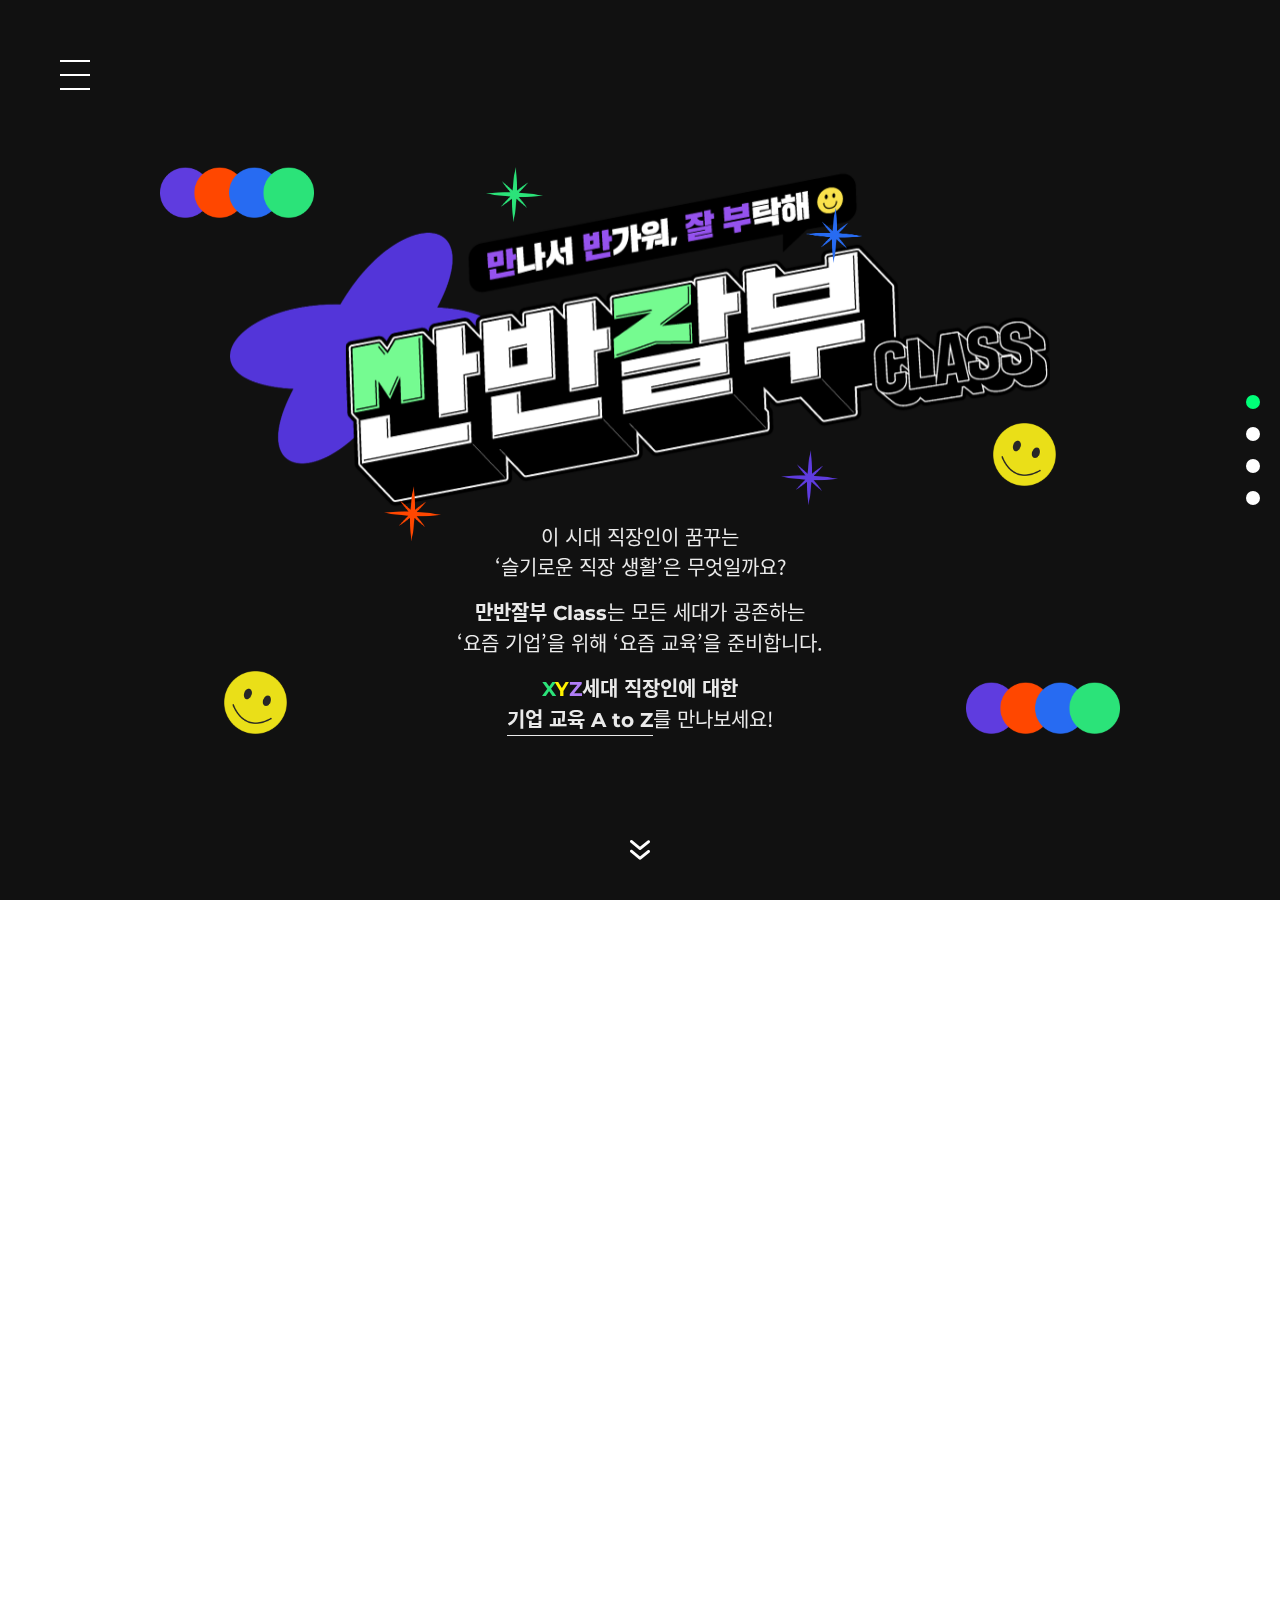
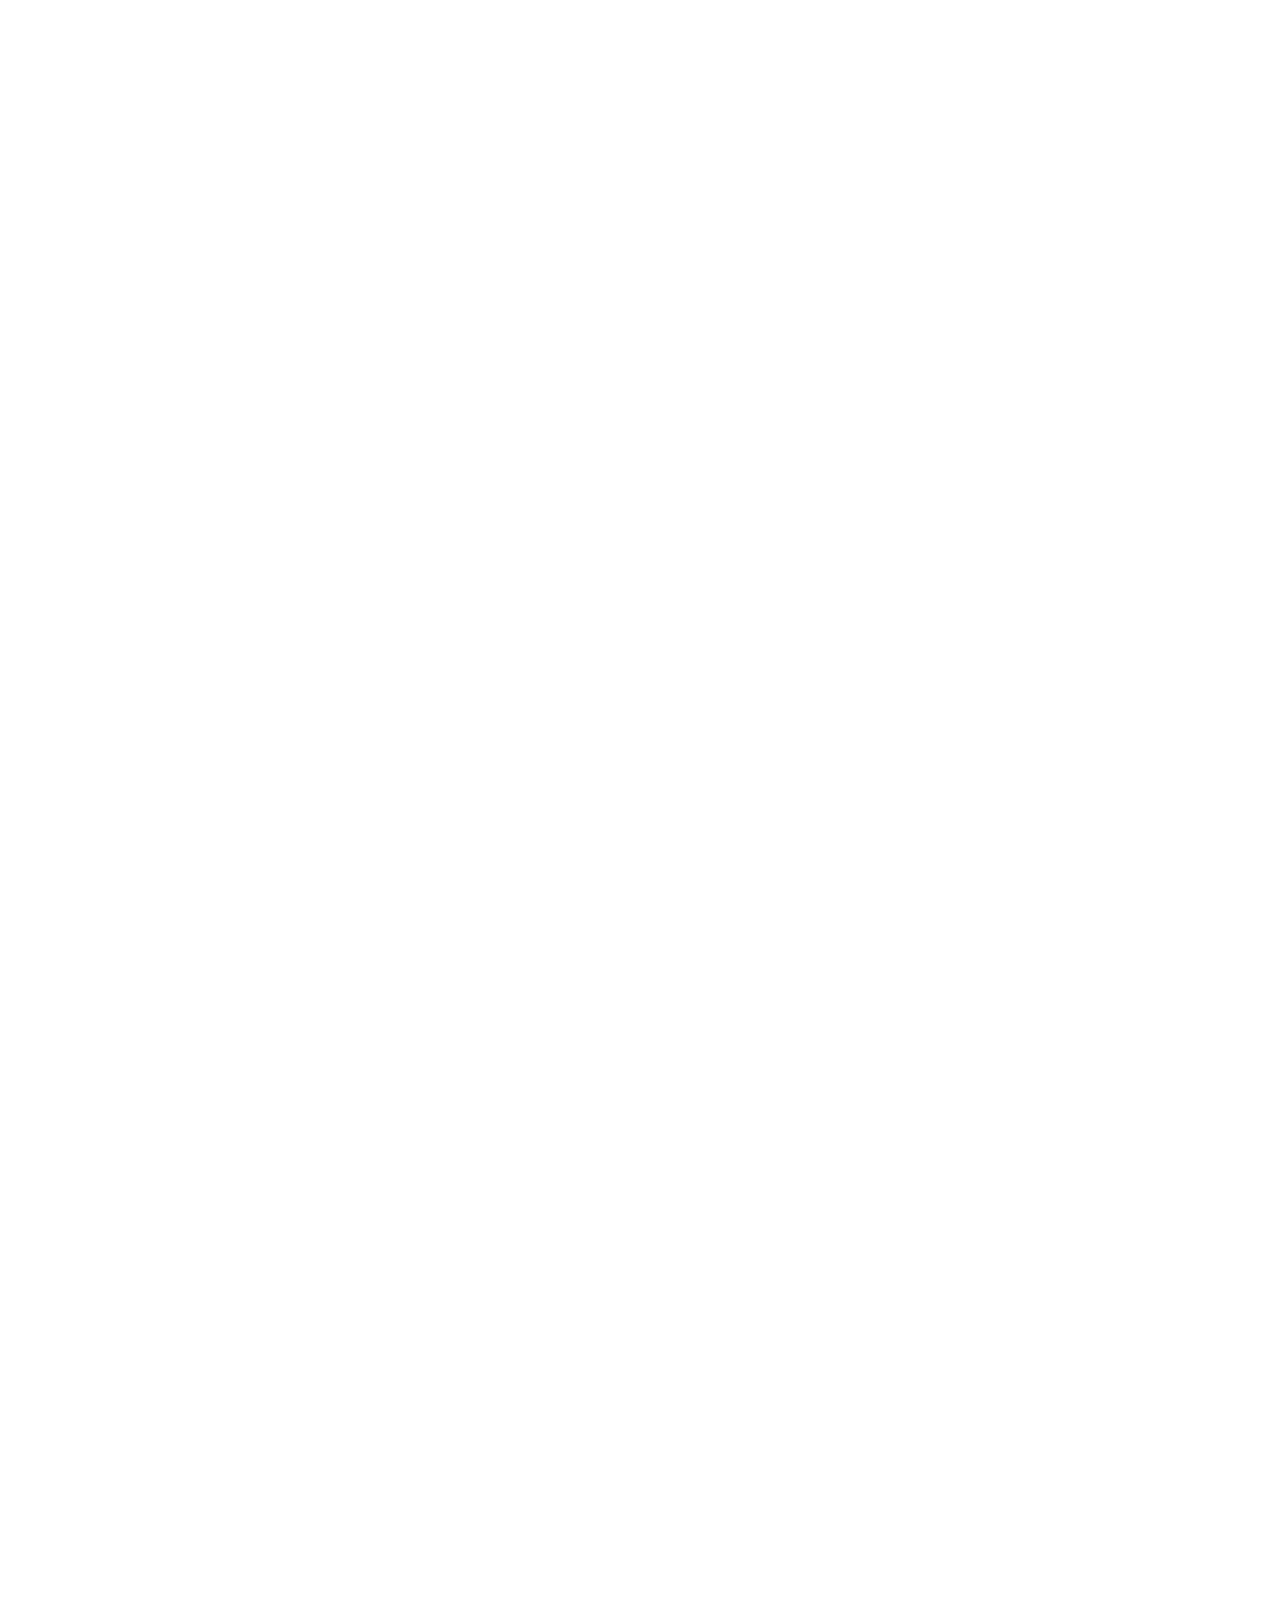
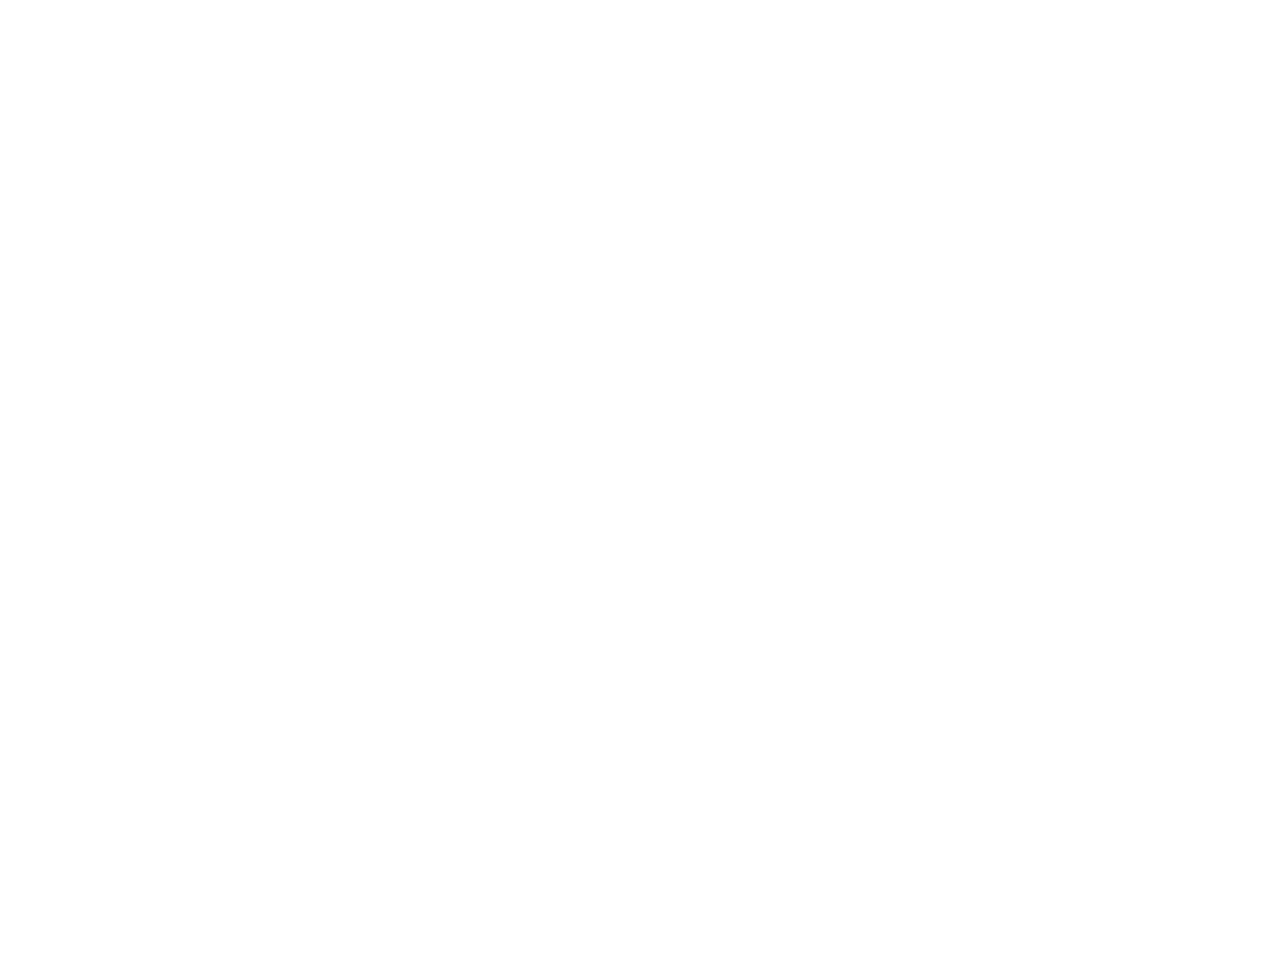
==== views/html/index.html @ 9bcffb3a "초기화" ====
<!Doctype html>
<html lang="ko">
    <head>
        <title>만반잘부 클래스 :: MZ세대 신입사원 양성 교육</title>
        <meta charset="utf-8">
        <meta http-equiv="x-ua-compatible" content="IE=edge">
        <meta name="viewport" content="width=device-width, initial-scale=1.0, maximum-scale=1.0, minimum-scale=1.0, user-scalable=yes">
        <meta name="author" content="univEBIZ_zOoOe">
        <meta name="keywords" content="만반잘부 클래스, 만반잘부 Class , MZ세대 신입사원 양성 교육,MZ Class, 신입사원 양성 교육, MZ세대 신입사원 교육, 대학내일, 커넥트밸류, 만반잘부, 만반잘, 만반">
        <meta name="description" content="밀레니얼-Z세대 신입사원을 위한 만반잘부 클래스! 대한민국에서 가장 젊은 신입사원 양성 교육을 만나보세요!">

        <meta property="og:type" content="website">
        <meta property="og:url" content="">
        <meta property="og:site_name" content="" >
        <meta property="og:title" content="만반잘부 클래스 :: MZ세대 신입사원 양성 교육">
        <meta property="og:description" content="밀레니얼-Z세대 신입사원을 위한 만반잘부 클래스! 대한민국에서 가장 젊은 신입사원 양성 교육을 만나보세요!">
        <meta property="og:image" content="">
        <meta property="og:image:width" content="600">
        <meta property="og:image:height" content="315">
        
        <meta name="twitter:card" content="summary">
        <meta name="twitter:site" content="">
        <meta property="twitter:title" content="만반잘부 클래스 :: MZ세대 신입사원 양성 교육">
        <meta property="twitter:description" content="밀레니얼-Z세대 신입사원을 위한 만반잘부 클래스! 대한민국에서 가장 젊은 신입사원 양성 교육을 만나보세요!">
        <meta property="twitter:image" content="">

        <link rel="shortcut icon" type="image/x-icon" href=""> <!-- Chrome, Safari, IE -->
        <link rel="icon" type="image/png" href=""> <!-- Firefox, Opera -->

        <link href="https://fonts.googleapis.com/css2?family=Montserrat:wght@300;400;500;600;700&display=swap" rel="stylesheet"> <!-- google font -->

        <link href="../../content/styles/style.css" rel="stylesheet">
        <link href="../../content/styles/fullpage.min.css" rel="stylesheet">
        <link href="../../content/styles/slick.css" rel="stylesheet">
        <link href="../../content/styles/content.css" rel="stylesheet">
        <link href="../../content/styles/main.css" rel="stylesheet">

        <script src="../../content/scripts/jquery-1.12.4.min.js"></script>
        <script src="../../content/scripts/slick.min.js"></script>
        <script src="../../content/scripts/fullpage.min.js"></script>
        <script src="../../content/scripts/common.js"></script>
    </head>
    <body>
        <!-- header START -->
        <header id="mainHd">
            <a href="javascript:void(0);" class="hd-tgl-btn"><span class="bar"></span></a>
            <div id="tglNav">
                <div class="tgl-nav">
                    <ul class="nav-menu-list__tgl">
                        <li>
                            <a href="classNewcomer.html" class="nav-menu__tgl fs18">신입은 처음이라</a>
                        </li>
                        <li>
                            <a href="classJunior.html" class="nav-menu__tgl fs18">선배는 처음이라</a>
                        </li>
                        <li>
                            <a href="classLeader.html" class="nav-menu__tgl fs18">리더는 처음이라</a>
                        </li>
                        <li>
                            <a href="classXZit.html" class="nav-menu__tgl fs18">엑지트<span class="efw400">(XZ:it)</span></a>
                        </li>
                    </ul>
                    <div class="nav-ft">
                        <i class="nav-ci__class"><img src="../../content/images/nav-ci-class.png" alt="만반잘부 CLASS"></i>
                        <p class="nav-txt__info efw700 fs14">E : tmi@mz-class.com<br>T : 02-6080-3379</p>
                        <i class="nav-ci__corp"><img src="../../content/images/nav-ci-corp.png" alt="만반잘부 CLASS"></i>
                    </div>
                </div>
            </div> <!-- //nav -->
        </header>
        <!-- //header END -->
        <!-- main START -->
        <main>
            <!-- fullpage START -->
            <div id="main">
                <div class="main-area__vsl section" id="section0">
                    <i class="main-ico__vsl-circ top mo-hide"><img src="../../content/images/main/visual-icon-circles.png" alt="원모양 도형"></i>
                    <i class="main-ico__vsl-circ btm mo-hide"><img src="../../content/images/main/visual-icon-circles.png" alt="원모양 도형"></i>
                    <i class="main-ico__vsl-smile top mo-hide"><img src="../../content/images/main/visual-icon-smile.png" alt="스마일 아이콘"></i>
                    <i class="main-ico__vsl-smile btm mo-hide"><img src="../../content/images/main/visual-icon-smile.png" alt="스마일 아이콘"></i>
                    <i class="main-ico__vsl-star greenstar"><img src="../../content/images/main/visual-icon-star-green.png" alt="초록색 별"></i>
                    <i class="main-ico__vsl-star redstar"><img src="../../content/images/main/visual-icon-star-red.png" alt="빨간색 별"></i>
                    <i class="main-ico__vsl-star bluestar"><img src="../../content/images/main/visual-icon-star-blue.png" alt="파란색 별"></i>
                    <i class="main-ico__vsl-star purplestar"><img src="../../content/images/main/visual-icon-star-purple.png" alt="보라색 별"></i>
                    <i class="main-ico__vsl-arw"><img src="../../content/images/main/visual-ico-arrow.png" alt="화살표"></i>
                    <div class="main-cont__vsl">
                        <div class="main-titbox__vsl">
                            <h1 class="main-tit__vsl"><img src="../../content/images/main/visual-title.png" alt="만나서 반가워 잘 부탁해 - 만반잘부 CLASS"></h1>
                        </div>
                        <p class="main-txt__vsl fs20">이 시대 직장인이 꿈꾸는<br>‘슬기로운 직장 생활’은 무엇일까요?</p>
                        <p class="main-txt__vsl fs20"><strong class="fw700">만반잘부</strong> <strong class="efw700">Class</strong>는 모든 세대가 공존하는<br>‘요즘 기업’을 위해 ‘요즘 교육’을 준비합니다.</p>
                        <p class="main-txt__vsl fs20"><strong class="efw700"><span class="fc-neongreen">X</span><span class="fc-yellow">Y</span><span class="fc-lavender">Z</span></strong><strong class="fw700">세대 직장인에 대한</strong><br><strong class="main-deco__underline"><span class="fw700">기업 교육</span> <span class="efw700">A to Z</span></strong>를 만나보세요!</p>
                    </div>
                </div> <!-- //section 1 : visual -->
                <div class="main-area__gate section" id="section1">
                    <div class="main-cont__gate">
                        <ul class="main-gate-list">
                            <li>
                                <a href="classNewcomer.html" class="main-gate-item">
                                    <figure class="main-gate-card"><img src="../../content/images/main/gate-card-newcomer.png" alt="알잘딱깔센 입사 정착기 MZ세대 신입사원"></figure>
                                    <p class="main-gate-tag fs20">#MZ세대향 콘텐츠 #실무적용<br>#교육 모듈 커스터마이징<i>.<br>.<br>.</i></p>
                                    <span class="main-gate-btn fw700 fs20 purple">만나러 가기</span>
                                </a>
                            </li>
                            <li>
                                <a href="classJunior.html" class="main-gate-item">
                                    <figure class="main-gate-card"><img src="../../content/images/main/gate-card-junior.png" alt="알잘딱깔센 입사 정착기 MZ세대 신입사원"></figure>
                                    <p class="main-gate-tag fs20">#스마트한 업무 관리 스킬<br>#셀프 케어 #관계 관리<i>.<br>.<br>.</i></p>
                                    <span class="main-gate-btn fw700 fs20 red">만나러 가기</span>
                                </a>
                            </li>
                            <li>
                                <a href="classLeader.html" class="main-gate-item">
                                    <figure class="main-gate-card"><img src="../../content/images/main/gate-card-senior.png" alt="좋은 리더가 되고 싶은 초보 리더 M세대 시니어 직급"></figure>
                                    <p class="main-gate-tag fs20">#조직 관리 #네트워킹과 협업<br>#소통·갈등관리 #성과 및 피드백<i>.<br>.<br>.</i></p>
                                    <span class="main-gate-btn fw700 fs20 blue">만나러 가기</span>
                                </a>
                            </li>
                            <li>
                                <a href="classXZit.html" class="main-gate-item">
                                    <figure class="main-gate-card"><img src="../../content/images/main/gate-card-team.png" alt="따로 또 같이의 가치를 아는 XYZ세대간의 팀빌딩"></figure>
                                    <p class="main-gate-tag fs20">#미션수행 #워크샵<br>#실·내외 #액티비티<i>.<br>.<br>.</i></p>
                                    <span class="main-gate-btn fw700 fs20 neongreen">만나러 가기</span>
                                </a>
                            </li>
                        </ul>
                    </div>
                </div> <!-- //section 2 : gate -->
                <div class="main-area__intro section" id="section2">
                    <i class="main-ico__intro-copy manager mo-hide"><img src="../../content/images/main/intro-copy-manager.png" alt="#밀레니얼_대리"></i>
                    <i class="main-ico__intro-copy newcomer mo-hide"><img src="../../content/images/main/intro-copy-newcomer.png" alt="#MZ세대_신입"></i>
                    <i class="main-ico__intro-copy intern mo-hide"><img src="../../content/images/main/intro-copy-intern.png" alt="#gen-Z_인턴"></i>
                    <i class="main-ico__intro-copy head mo-hide"><img src="../../content/images/main/intro-copy-head.png" alt="#86세대_부장"></i>
                    <i class="main-ico__intro-copy exag mo-hide"><img src="../../content/images/main/intro-copy-exag.png" alt="#X세대_과장"></i>
                    <i class="main-ico__intro-copy life mo-hide"><img src="../../content/images/main/intro-copy-life.png" alt="#슬기로운직장생활"></i>
                    <i class="main-ico__intro-circ purplecirc top mo-hide"><span class="txt-hidden">보라색 원</span></i>
                    <i class="main-ico__intro-circ purplecirc btm mo-hide"><span class="txt-hidden">보라색 원</span></i>
                    <i class="main-ico__intro-circ bluecirc mo-hide"><span class="txt-hidden">파란색 원</span></i>
                    <i class="main-ico__intro-circ greencirc mo-hide"><span class="txt-hidden">초록색 원</span></i>
                    <i class="main-ico__intro-circ redcirc mo-hide"><span class="txt-hidden">빨간색 원</span></i>
                    <i class="main-ico__intro-star greenstar mo-hide"><img src="../../content/images/main/intro-icon-star-green.png" alt="연두색 별"></i>
                    <i class="main-ico__intro-star redstar mo-hide"><img src="../../content/images/main/intro-icon-star-red.png" alt="빨간색 별"></i>
                    <div class="main-cont__intro">
                        <h2 class="main-tit__intro fs37 fc-yellow"><span class="efw700 txt-linebreak__mo">Welcome to</span> 만반잘부 <span class="efw700">Class</span> <i class="main-emoji__intro hand"><img src="../../content/images/main/intro-emoji-hand.png" alt="손 흔드는 이모지"></i></h2>
                        <div class="main-txtbox__intro">
                            <p class="main-txt__intro mo-hide fs20">'10년이면 강산이 변한다'는 말이 무색하게<br>요즘은 3년만 해도 세대 차이가 느껴지곤 합니다.<br><br>서로 다른 시대를 살아온 개인이 모인<br>직장에서 ‘세대 갈등’을 느끼는 것은 당연한데요.. <i class="main-emoji__intro tear"><img src="../../content/images/main/intro-emoji-tear.png" alt="우는 표정의 이모지"></i><br><br><strong class="fw700">#MZ세대 맞춤교육 #세대통합 팀빌딩 등이<br>고민이라면, 만반잘부 Class에 오신 걸 환영합니다! <i class="main-emoji__intro pangpare"><img src="../../content/images/main/intro-emoji-pangpare.png" alt="우는 표정의 이모지"></i></strong></p>
                            <p class="main-txt__intro mo-show fs20">'10년이면 강산이 변한다'는<br>말이 무색하게 요즘은 3년만 해도<br>세대 차이가 느껴지곤 합니다.<br><br>서로 다른 시대를 살아온<br>개인이 모인 직장에서 ‘세대 갈등’을<br>느끼는 것은 당연한데요..<br><br><strong class="fw700">#MZ세대 맞춤교육<br>#세대통합 팀빌딩 등이 고민이라면,<br>만반잘부 Class에 오신 걸 환영합니다!</strong></p>
                        </div>
                    </div>
                </div> <!-- //section 3 : intro -->
                <div clas   s="main-area__desc section" id="section3">
                    <i class="main-ico__desc-circ mo-hide"><img src="../../content/images/main/decription-icon-circles.png" alt="원형 아이콘"></i>
                    <i class="main-ico__desc-star purplestar"><img src="../../content/images/main/visual-icon-star-purple.png" alt="보라색 별"></i>
                    <i class="main-ico__desc-star greenstar"><img src="../../content/images/main/visual-icon-star-green.png" alt="초록색 별"></i>
                    <i class="main-ico__desc-star redstar"><img src="../../content/images/main/visual-icon-star-red.png" alt="빨간색 별"></i>
                    <i class="main-ico__desc-star bluestar"><img src="../../content/images/main/visual-icon-star-blue.png" alt="파란색 별"></i>
                    <div class="main-cont__desc flex-box flex-row__rv flex-spc__cnt flex-align__cnt">
                        <div class="main-desc-wrap__rt">
                            <h2 class="main-tit__desc efw700 fs37 fc-yellow"><span class="txt-linebreak__mo">Who</span> Am I ?</h2>
                            <p class="main-txt__desc fs20"><strong class="fw700">MZ세대 전문 그룹 대학내일과,<br>기업교육 전문 그룹 커넥트밸류가 만났습니다.</strong><br><br>MZ세대 직장인을 잘 알고 이해하는 우리는<br>한민국에서 가장 젊은 기업교육을 선사합니다.<br><br>서로가 만나서 반갑고 잘 부탁할 수 있는<br>슬기로운 직장 생활을 만들어 나갑니다! <i class="main-emoji__desc strong"><img src="../../content/images/main/description-emoji-strong.png" alt="힘있는 팔 이모지"></i></p>
                        </div>
                        <div class="main-desc-wrap__lt">
                            <figure><img src="../../content/images/main/description-corpgroup.png" alt="MZ세대 타깃 마케팅·콘텐츠 전문 그룹 대학내일, 대학내일20대연구소 + 스마트한 기업교육 컨설팅 전문 그룹 커넥트밸류 = 만반잘부 Class"></figure>
                        </div>
                    </div>
                </div> <!-- //section 4 : description -->
                <div class="main-area__faq section" id="section4">
                    <div class="main-cont__faq">
                        <i class="main-ico__faq-smile lt mo-show"><img src="../../content/images/main/faq-icon-smile.png" alt="스마일 아이콘"></i>
                        <i class="main-ico__faq-smile rt mo-show"><img src="../../content/images/main/faq-icon-smile.png" alt="스마일 아이콘"></i>
                        <i class="main-ico__faq-star redstar top"><img src="../../content/images/main/visual-icon-star-red.png" alt="빨간색 별"></i>
                        <i class="main-ico__faq-star redstar btm"><img src="../../content/images/main/visual-icon-star-red.png" alt="빨간색 별"></i>
                        <i class="main-ico__faq-star bluestar"><img src="../../content/images/main/visual-icon-star-blue.png" alt="파란색 별"></i>
                        <i class="main-ico__faq-star greenstar top"><img src="../../content/images/main/visual-icon-star-green.png" alt="초록색 별"></i>
                        <i class="main-ico__faq-star greenstar btm mo-show"><img src="../../content/images/main/visual-icon-star-green.png" alt="초록색 별"></i>
                        <h2 class="main-tit__faq efw700 fs37 fc-yellow"><span class="txt-linebreak__mo">FAQ!</span> Need Help?</h2>
                        <div class="main-txtbox__faq">
                            <i class="main-ico__faq-smile mo-hide"><img src="../../content/images/main/faq-icon-smile.png" alt="스마일 아이콘"></i>
                            <i class="main-ico__faq-shape mo-hide"><img src="../../content/images/main/faq-icon-shape.png" alt="도형 아이콘"></i>
                            <ul class="faq-list__main">
                                <li class="faq-item__main">
                                    <a href="javascript:void(0);" class="faq-q__main active  fw700 fs22"><span class="faq-label__main efw700">Q.</span> 교육 사례 또는 후기를 볼 수 있을까요?</a>
                                    <div class="faq-a__main">
                                        <p class="faq-txt__main fs18"><a href="https://blog.naver.com/connect-value" target="_blank" title="커넥트 밸류 블로그 (새 창 이동)">👉 만반잘부 <span class="efw500">Class</span> 교육 후기 보러 가기</a><br>2020년 2월 기준, 많은 기업과 교육담당자께서 만반잘부 <span class="efw500">Class</span>를 찾아 주셨습니다.<br>사례와 후기는 위 링크를 통해 지속적으로 공유될 예정이니 많은 관심 바랍니다</p>
                                    </div>
                                </li>
                                <li class="faq-item__main">
                                    <a href="javascript:void(0);" class="faq-q__main fw700 fs22"><span class="faq-label__main efw700">Q.</span> 교육 문의는 어디서 하나요?</a>
                                    <div class="faq-a__main">
                                        <p class="faq-txt__main fs18">홈페이지 우측 하단의 ‘채널톡’을 통해 문의하시면 담당자로부터 빠른 답변을 드립니다.<br>그 외, 다른 채널을 활용하고 싶다면 아래 연락처를 확인해주세요.<br>📞 02-6080-3379<br>📩 tmi@mz-class.com</p>
                                    </div>
                                </li>
                                <li class="faq-item__main">
                                    <a href="javascript:void(0);" class="faq-q__main fw700 fs22"><span class="faq-label__main efw700">Q.</span> '다른 교육'도 문의 가능할까요?</a>
                                    <div class="faq-a__main">
                                        <p class="faq-txt__main fs18">MZ세대 전문 기업 대학내일과 기업교육 전문 기업 커넥트밸류의 협력 아래<br>MZ세대 관련 교육 범위는 꾸준히 확대하고 있습니다.<br>어떤 사항이든 문의처(채널톡/전화/메일)로 편하게 문의주세요.<br>추가로, 커넥트밸류는 교육 컨설팅 기업이자 온라인 HRD 플랫폼 기업으로<br>500여 명의 전문 강사진을 보유하고 있어,<br>의뢰하시는 어떤 교육이든 적합한 교육 기획과 운영이 가능합니다.</p>
                                    </div>
                                </li>
                                <li class="faq-item__main">
                                    <a href="javascript:void(0);" class="faq-q__main fw700 fs22"><span class="faq-label__main efw700">Q.</span> MZ세대 교육에 대해 지속적으로 안내 받을 수 있을까요?</a>
                                    <div class="faq-a__main">
                                        <p class="faq-txt__main fs18">물론입니다.<br>문의주신 소중한 고객님을 대상으로<br>MZ세대 교육에 관한 정보 메일을 꾸준히 보내 드릴 예정입니다.<br>어떤 사항이든, 문의처(채널톡/전화/메일)로 편하게 문의주세요.</p>
                                    </div>
                                </li>
                            </ul>
                        </div>
                    </div>
                </div> <!-- //section 5 : faq -->
                <div class="section fp-auto-height" id="section5">
                    <footer class="flex-box flex-spc__btw flex-align__cnt">
                        <div class="ft-wrap__lt flex-box flex-align__cnt">
                            <i class="ft-ci__class"><img src="../../content/images/footer-ci-class.png" alt="만반잘부 CLASS"></i>
                            <p class="ft-txt__info efw700 fs18"><span class="fc-lavender">E</span> : tmi@mz-class.com<br><span class="fc-neongreen">T</span> : 02-6080-3379</p>
                        </div>
                        <div class="ft-wrap__rt">
                            <i class="ft-ci__corp"><img src="../../content/images/footer-ci-corp.png" alt="대학내일 X 커넥트밸류"></i>
                            <p class="ft-txt__copyright efw300 fs14"><span class="txt-linebreak__mo">COPYRIGHT &copy; UNIVTOMORROW & CONNECTVALUE</span> ALL RIGHTS RESERVED</p>
                        </div>
                    </footer>
                </div> <!-- //section 6 -->
            </div>
            <!-- //fullpage END -->
        </main>
        <!-- //main END -->
    </body>
    <script src="../../content/scripts/gsap.min.js"></script>
    <script>
        //fullpage
        $(window).load(function(){
            new fullpage('#main', {
                licenseKey: 'C0313A3F-73B64EB9-B10F5C69-9C75EC32',
                anchors: ['firstPage', 'secondPage', '3rdPage', '4thPage', '5thPage', '6thPage'],
                scrollingSpeed: 1000,
                navigation: true,
                navigationPosition: 'right',
                recordHistory: false,
                responsiveWidth: 575.98,
                afterRender: function () {
                    //gate slider
                    $(".main-gate-list").slick({
                        slidesToShow: 4,
                        variableWidth: true,
                        responsive: [
                            {
                                breakpoint: 1366.98,
                                settings: {
                                    variableWidth: false
                                }
                            },
                            {
                                breakpoint: 575.98,
                                settings: {
                                    slidesToShow: 1,
                                    slidesToScroll: 1,
                                    variableWidth: false,
                                    autoplay: true,
                                    speed: 1000,
                                    infinite: true,
                                    dots: true
                                }
                            }
                        ]
                    });
                },
                afterLoad: function(anchorLink, index) {
                    history.pushState(null, null, "index.html");
                },
                onLeave: function (origin, destination, direction) {
                    //add class ani-active
                    if (destination.index == 2) {
                        $(".main-area__intro").addClass("ani-active");
                    }

                    if (destination.index == 3) {
                        $(".main-area__desc").addClass("ani-active");
                    }
                    
                    if (destination.index == 5) {
                        $("#fp-nav.fp-right").fadeOut(350);
                    }
                    if (origin.index == 5 && direction == 'up') {
                        $("#fp-nav.fp-right").fadeIn(350);
                    }
                }
            });
        });

        //main parallax event
        mainParallax();
    </script>
    <!-- Global site tag (gtag.js) - Google Analytics -->
    <script async src="https://www.googletagmanager.com/gtag/js?id=UA-151914118-1"></script>
    <script>
        window.dataLayer = window.dataLayer || [];
        function gtag() { dataLayer.push(arguments); }
        gtag('js', new Date());

        gtag('config', 'UA-151914118-1');
    </script>
    <!-- //Global site tag (gtag.js) - Google Analytics -->
</html>
---- content/styles/style.css ----
@charset "utf-8";

/*==============================================

    --------------------------------------------
    * Date  :   2021.19.26
    * Name  :   style.css
    --------------------------------------------

    - css list -

    01. font.css
    02. reset.css
    03. template.css

==============================================*/

@import "fonts.css";
@import "reset.css";
@import "template.css";
---- content/styles/content.css ----
@charset "utf-8";

/*==========================================================
header
==========================================================*/
header {
    position: absolute;
    top: 0;
    left: 0;
    padding: 1rem 12.5%;
    width: 100%;
    z-index: 10;
}
/* ci
==========================================================*/
.hd-ci {
    display: inline-block;
    width: 7rem;
}
/* navigation toggle button
==========================================================*/
.hd-tgl-btn {
    display: block;
    position: relative;
    width: 30px;
    height: 30px;
    z-index: 101;
}
.hd-tgl-btn::before,
.hd-tgl-btn::after {
    content: "";
    position: absolute;
    left: 50%;
    width: 100%;
    height: 2px;
    background-color: #fff;
    -webkit-transform: translateX(-50%);
    -webkit-transition: transform 0.15s cubic-bezier(0.250, 0.460, 0.450, 0.940);
    transform: translateX(-50%);
    transition: transform 0.15s cubic-bezier(0.250, 0.460, 0.450, 0.940);
}
.hd-tgl-btn::before {
    top: 0;
}
.hd-tgl-btn::after {
    top: 28px;
}
.hd-tgl-btn .bar {
    display: block;
    position: absolute;
    top: 50%;
    left: 50%;
    -webkit-transform: translate(-50%, -50%);
    transform: translate(-50%, -50%);
    width: 100%;
    height: 2px;
    background-color: #fff;
}

.hd-tgl-btn.active .bar {
    display: none;
}
.hd-tgl-btn.active::before,
.hd-tgl-btn.active::after {
    top: 50%;
    width: 32px;
}
.hd-tgl-btn.active::before {
    -webkit-transform: translate(-50%, -50%) rotate(45deg);
    transform: translate(-50%, -50%) rotate(45deg);
}
.hd-tgl-btn.active::after {
    -webkit-transform: translate(-50%, -50%) rotate(-45deg);
    transform: translate(-50%, -50%) rotate(-45deg);
}

@media screen and (max-width: 575.98px) {
    .hd-tgl-btn {
        width: 18px;
        height: 18px;
    }
    .hd-tgl-btn .bar,
    .hd-tgl-btn::before,
    .hd-tgl-btn::after {
        height: 1px;
    }
    .hd-tgl-btn::after {
        top: 16px;
    }
    .hd-tgl-btn.active::before,
    .hd-tgl-btn.active::after {
        width: 20px;
    }
}

/*==========================================================
navigation
==========================================================*/
.nav-scrl-wrap {
    overflow: auto;
    height: 100%;
}
.nav-wrap {
    position: relative;
}
.nav-menu {
    display: inline-block;
    padding: 0.5rem 0.75rem;
    margin-left: 0.75rem;
    text-align: center;
    color: #fff;
    border: 4px solid transparent;
    border-radius: 2rem;
    -webkit-transition: color 0.3s ease, background-color 0.3s ease, border-color 0.3s ease;
    transition: color 0.3s ease, background-color 0.3s ease, border-color 0.3s ease;
}
.nav-menu:hover {
    color: #000;
    background-color: #fff;
    border-color: #000;
}
.nav-menu.active {
    color: #fff !important;
    border-color: #000;
    background-color: #000;
}
/* toggle navigation
==========================================================*/
#tglNav {
    display: none;
    position: fixed;
    top: 0;
    left: 0;
    width: 100vw;
    height: 100vh;
    background-color: rgba(0, 0, 0, 0.6);
    z-index: 100;
}
.tgl-nav {
    position: relative;
    padding: 6.5rem 3rem 0;
    width: 370px;
    height: 100%;
    background-color: #5500cb;
    -webkit-transform: translateX(-100%);
    -webkit-transition: transform 0.35s cubic-bezier(0.250, 0.460, 0.450, 0.940);
    transform: translateX(-100%);
    transition: transform 0.35s cubic-bezier(0.250, 0.460, 0.450, 0.940);
}
.nav-menu__tgl {
    display: block;
    padding: 0.75rem 0;
    color: #eaeaea;;
}
.nav-ft {
    position: absolute;
    bottom: 25%;
    left: 0;
    width: 100%;
    text-align: center;
}
.nav-ci__class {
    display: inline-block;
    width: 10.625rem;
}
.nav-ci__corp {
    display: inline-block;
    width: 8.375rem;
}
.nav-txt__info {
    padding: 1.25rem 0;
    line-height: 1.9;
    color: rgba(255, 255, 255, 0.6);
}

#tglNav.active .tgl-nav {
    -webkit-transform: translateX(0);
    transform: translateX(0);
}

@supports (-webkit-touch-callout: none) { /* iOS only */
    #tglNav {
        height: calc(var(--vh, 1vh) * 100);
    }
}
@media screen and (max-width: 575.98px) {
    .tgl-nav {
        padding-top: 7rem;
        width: 275px;
    }
    .nav-menu__tgl {
        padding: 1rem 0;
    }
    .nav-ft {
        bottom: 15%;
    }
    .nav-ci__class {
        width: 15rem;
    }
    .nav-ci__corp {
        width: 12rem;
    }
}

/*==========================================================
footer
==========================================================*/
footer {
    padding: 3rem 12.5%;
    background-color: #111;
}
[class^="ft-ci__"] {
    display: inline-block;
    font-size: 0
}
.ft-ci__class{
    width: 10.4rem;
}
.ft-ci__corp{
    width: 14.95rem;
}
.ft-txt__info {
    padding-left: 4.5rem;
    line-height: 1.7;
    color: #9d9d9d;
}
.ft-txt__copyright {
    padding-top: 0.75rem;
    letter-spacing: -0.25px;
    color: rgba(255, 255, 255, 0.3);
}

@media screen and (max-width: 1366.98px) {
    footer {
        padding-left: 20px;
        padding-right: 20px;
    }
}
@media screen and (max-width: 575.98px) {
    footer {
        padding: 6rem 0 8rem;
        text-align: center;
    }
    .ft-wrap__lt {
        display: block;
        width: 100%;
    }
    .ft-wrap__rt {
        width: 100%;
    }
    .ft-ci__class {
        width: 14rem;
    }
    .ft-txt__info {
        padding-top: 2.5rem;
        padding-left: 0;
    }
    .ft-ci__corp {
        padding: 1.6rem 0;
        width: 15rem;
    }
    .ft-txt__copyright {
        line-height: 1.2;
    }
}

/*==========================================================
animation
==========================================================*/
@-webkit-keyframes fadeIn {
    0% {
        opacity: 0;
    }
    100% {
        opacity: 1;
    }
}
@-webkit-keyframes fadeInUp {
    0% {
        -webkit-transform: translateY(10rem);
        transform: translateY(10rem);
        opacity: 0;
    }
    100% {
        -webkit-transform: translateY(0);
        transform: translateY(0);
        opacity: 1;
    }
}
@-webkit-keyframes fadeInLt {
    0% {
        -webkit-transform: translateX(-10rem);
        transform: translateX(-10rem);
        opacity: 0;
    }
    100% {
        -webkit-transform: translateY(0);
        transform: translateY(0);
        opacity: 1;
    }
}
@-webkit-keyframes fadeInRt {
    0% {
        -webkit-transform: translateX(10rem);
        transform: translateX(10rem);
        opacity: 0;
    }
    100% {
        -webkit-transform: translateY(0);
        transform: translateY(0);
        opacity: 1;
    }
}
@-webkit-keyframes scaleIn {
    0% {
        -webkit-transform: scale(0);
        transform: scale(0);
    }
    100% {
        -webkit-transform: scale(1);
        transform: scale(1);
    }
}
@-webkit-keyframes moveBg {
    0% {
        background-position: 0 0;
    }
    100% {
        background-position: 10000px 0;
    }
}
@-webkit-keyframes moveBgRv {
    0% {
        background-position: 0 0;
    }
    100% {
        background-position: -10000px 0;
    }
}

@keyframes fadeIn {
    0% {
        opacity: 0;
    }
    100% {
        opacity: 1;
    }
}
@keyframes fadeInUp {
    0% {
        -webkit-transform: translateY(5rem);
        transform: translateY(5rem);
        opacity: 0;
    }
    100% {
        -webkit-transform: translateY(0);
        transform: translateY(0);
        opacity: 1;
    }
}
@keyframes fadeInLt {
    0% {
        -webkit-transform: translateX(-5rem);
        transform: translateX(-5rem);
        opacity: 0;
    }
    100% {
        -webkit-transform: translateY(0);
        transform: translateY(0);
        opacity: 1;
    }
}
@keyframes fadeInRt {
    0% {
        -webkit-transform: translateX(5rem);
        transform: translateX(5rem);
        opacity: 0;
    }
    100% {
        -webkit-transform: translateY(0);
        transform: translateY(0);
        opacity: 1;
    }
}
@keyframes scaleIn {
    0% {
        -webkit-transform: scale(0);
        transform: scale(0);
    }
    100% {
        -webkit-transform: scale(1);
        transform: scale(1);
    }
}
@keyframes moveBg {
    0% {
        background-position: 0 0;
    }
    100% {
        background-position: 10000px 0;
    }
}
@keyframes moveBgRv {
    0% {
        background-position: 0 0;
    }
    100% {
        background-position: -10000px 0;
    }
}

/*==========================================================
highlight
==========================================================*/
.highlight {
    position: relative;
    background-color: transparent !important;
}
.highlight::after {
    content: "";
    position: absolute;
    left: 0;
    bottom: 0.4rem;
    width: 100%;
    height: 1rem;
}
.highlight.orange::after {
    background-color: rgba(255, 71, 0, 0.3);
}
.highlight.green::after {
    background-color: rgba(49, 231, 132, 0.4);
}
.highlight.skyblue::after {
    background-color: rgba(39, 107, 242, 0.2);
}
.highlight.lavender::after {
    background-color: rgba(85, 0, 203, 0.2);
}
.highlight-txt {
    position: relative;
    z-index: 1;
}

/*==========================================================
class
==========================================================*/
.class-tit {
    line-height: 1.4;
}
.class-txt {
    padding-top: 1.75rem;
    line-height: 1.5;
}

[class*="class-ani-el__"] {
    position: relative;
    opacity: 0;
    -webkit-animation-duration: 1s;
    -webkit-animation-fill-mode: both;
    -webkit-animation-timing-function: cubic-bezier(0.250, 0.460, 0.450, 0.940);
    animation-duration: 1s;
    animation-fill-mode: both;
    animation-timing-function: cubic-bezier(0.250, 0.460, 0.450, 0.940);
}
.class-ani-area.active .class-ani-el__fadeInUp {
    -webkit-animation-name: fadeInUp;
    animation-name: fadeInUp;
}
.class-ani-area.active .class-ani-el__fadeInLt {
    -webkit-animation-name: fadeInLt;
    animation-name: fadeInLt;
}
.class-ani-area.active .class-ani-el__fadeInRt {
    -webkit-animation-name: fadeInRt;
    animation-name: fadeInRt;
}

[class*="class-ani-el__"].delay350 {
    -webkit-animation-delay: 0.35s;
    animation-delay: 0.35s;
}
[class*="class-ani-el__"].delay500 {
    -webkit-animation-delay: 0.5s;
    animation-delay: 0.5s;
}
[class*="class-ani-el__"].delay700 {
    -webkit-animation-delay: 0.7s;
    animation-delay: 0.7s;
}
[class*="class-ani-el__"].delay1000 {
    -webkit-animation-delay: 1s;
    animation-delay: 1s;
}

@media screen and (max-width: 1366.98px) {
    [class^="class-area-"] {
        padding-left: 20px !important;
        padding-right: 20px !important;
    }
}
/* visual
==========================================================*/
[class^="class-area-kv__"] {
    height: 100vh;
    background-repeat: no-repeat;
    background-position: center;
    background-size: cover; 
}
.class-area-kv__newcomer {
    background-image: url("../images/class/newcomer-keyvisual.png");
}
.class-area-kv__junior {
    background-image: url("../images/class/junior-keyvisual.png");
}
.class-area-kv__leader {
    background-image: url("../images/class/leader-keyvisual.png");
}
.class-area-kv__xzit {
    background-image: url("../images/class/xzit-keyvisual.png");
}
/* anchor menu
==========================================================*/
.anchor-menu-bar {
    position: -webkit-sticky;
    position: sticky;
    top: 0;
    padding: 1.5rem 0;
    background-color: #000;
    z-index: 10;
}
[class^="anchor-menu__"] {
    margin: 0 1.25rem;
    color: #fff;
}
.anchor-menu__newcomer:hover,
.anchor-menu__newcomer.active {
    color: #e1ccff;
}
.anchor-menu__junior:hover,
.anchor-menu__junior.active {
    color: #ff5100;
}
.anchor-menu__leader:hover,
.anchor-menu__leader.active {
    color: #9ec2ff;
}
.anchor-menu__xzit:hover,
.anchor-menu__xzit.active {
    color: #31e784;
}
/* intro
==========================================================*/
[class^="class-area-intro__"] {
    padding: 5rem 0 6rem;
    text-align: center;
}
.class-intro-copy-box {
    position: relative;
    padding: 3rem 14.5%;
    margin: 12.5rem 0 6rem;
}
.class-intro-copy-box::after {
    content: "";
    position: absolute;
    top: 0;
    left: 0;
    width: 100%;
    height: 100%;
    background: url("../images/class/common-intro-copy-background-image.png") no-repeat center top;
    background-size: 70%;
    opacity: 0;
    -webkit-transition: opacity 2s 1.5s ease;   
    transition: opacity 2s 1.5s ease;
}
[class^="class-intro-copy__"] {
    margin: 3.5rem 0;
    line-height: 1.4;
    background-repeat: no-repeat;
    background-size: 4.25rem;
}
.class-intro-copy__top {
    padding-left: 6.5rem;
    text-align: left;
    background-position: top left;
    background-image: url("../images/class/common-intro-copy-mark-top.png");
}
.class-intro-copy__btm {
    padding-right: 6.5rem;
    text-align: right;
    background-position: bottom right;
    background-image: url("../images/class/common-intro-copy-mark-bottom.png");
}
.class-ani-area.active .class-intro-copy-box::after {
    opacity: 1;
}

.newcomer-intro-list {
    margin: 3rem auto 0;
    max-width: 830px;
}
.newcomer-intro-list li {
    padding-top: 1rem;
}
.newcomer-intro-label {
    padding: 0.6rem 0;
    width: 13rem;
    text-align: center;
    line-height: 1.3;
    border-radius: 2rem;
}
.newcomer-intro-txt {
    padding-left: 2.5rem;
    width: calc(100% - 13rem);
    text-align: left;
}
.junior-intro-list {
    margin: 5rem auto 0;
}
.junior-intro-circ {
    position: relative;
    width: 11.25rem;
    height: 11.25rem;
    text-align: center;
    background-color: #c5c5c5;
    border-radius: 100%;
    z-index: 1;
}
.junior-intro-circ-label {
    position: absolute;
    top: 48%;
    left: 0;
    -webkit-transform: translateY(-50%);
    transform: translateY(-50%);
    width: 100%;
    line-height: 1.2;
}
.junior-intro-circ.orange {
    margin-left: -1rem;
    margin-right: -1rem;
    width: 9rem;
    height: 9rem;
    z-index: 0;
}
.junior-intro-circ.orange .junior-intro-circ-label {
    top: 50%;
}
.leader-intro-img {
    margin: 3rem auto 0;
    max-width: 1056px;
}
.xzit-intro-img {
    margin: 6rem auto 0;
    max-width: 966px;
}
/* download
==========================================================*/
[class^="class-area-down__"] {
    position: relative;
    padding: 8rem 0;
    text-align: center;
    background-color: #fafcfc;
}
[class^="class-area-down__"]::before,
[class^="class-area-down__"]::after {
    content: "";
    position: absolute;
    left: 0;
    width: 100%;
    height: 2rem;
    background-size: cover;
}
[class^="class-area-down__"]::before {
    top: -2rem;
    background: url("../images/class/common-download-background-image-top.png") repeat-x 0 0;
    -webkit-animation: moveBg 50s linear;
    animation: moveBg 50s linear;
}
[class^="class-area-down__"]::after {
    bottom: -2rem;
    background: url("../images/class/common-download-background-image-bottom.png") repeat-x 0 0;
    -webkit-animation: moveBgRv 50s linear;
    animation: moveBgRv 50s linear;
}
.class-down-btn {
    overflow-y: hidden;
    position: relative;
    display: inline-block;
    padding: 1rem 0;
    margin-top: 3rem;
    width: 25rem;
    line-height: 1.5;
    color: #fff;
    border-radius: 0.75rem;
}
.class-down-btn::after {
    content: "";
    position: absolute;
    top: 50%;
    left: 50%;
    -webkit-transform: translate(-50%, -50%) scale(1);
    transform: translate(-50%, -50%) scale(1);
    padding-bottom: 100%;
    width: 100%;
    height: 0;
    background-color: #101010;
    border-radius: 100%;
    opacity: 0;
}
.class-down-btn:hover::after {
    -webkit-transform: translate(-50%, -50%) scale(0);
    -webkit-transition: 0.85s cubic-bezier(.17,.67,.19,1.03);
    transform: translate(-50%, -50%) scale(0);
    transition: 0.85s cubic-bezier(.17,.67,.19,1.03);
    opacity: 1;
}
.class-down-btn-label {
    display: inline-block;
    position: relative;
    z-index: 1;
}
.class-down-btn-ico {
    display: inline-block;
    padding-right: 1.25rem;
    background: url("../images/class/common-download-button-icon.png") no-repeat center right;
    background-size: 0.8rem;
}
/* course
==========================================================*/
[class^="class-area-course__"] .class-txt {
    padding-top: 1rem;
    line-height: 1.3;
    letter-spacing: -0.4px;
}
.class-course-dl {
    padding: 8rem 0;
}
[class^="class-area-course__"] + [class^="class-area-course__"] .class-course-dl {
    border-top: 1px solid #c4c4c4;
}
.class-course-dt {
    width: 16.5rem;
}
.class-course-dd {
    width: calc(100% - 16.5rem);
}
.class-course-desc-item {
    flex: 1 auto;
    padding: 0 3%;
    border-left: 1px solid #c4c4c4;
}
.class-course-desc-item:first-child {
    padding-left: 0;
    border-color: transparent;
}
[class^="class-course-desc-tit__"] {
    display: block;
    padding-top: 2.5rem;
    line-height: 1.3;
    background-repeat: no-repeat;
    background-position: left top;
    background-size: 1.75rem;
}
.class-course-desc-tit__pen {
    background-image: url("../images/class/common-couse-icon-pen.png");
}
.class-course-desc-tit__puzzle {
    background-image: url("../images/class/common-couse-icon-puzzle.png");
}
.class-course-desc-tit__hammer {
    background-image: url("../images/class/common-couse-icon-hammer.png");
}
.class-course-desc-tit__book {
    background-image: url("../images/class/common-couse-icon-book.png");
}
.class-course-desc-tit__clip {
    background-image: url("../images/class/common-couse-icon-clip.png");
}
.class-course-desc-tit__people {
    background-image: url("../images/class/common-couse-icon-people.png");
}
.class-course-desc-tit__chat {
    background-image: url("../images/class/common-couse-icon-chat.png");
}
.class-course-desc-tit__paper {
    background-image: url("../images/class/common-couse-icon-paper.png");
}

.class-course-module-box {
    padding-left: 34%;
}
.class-course-module {
    display: none;
}
.class-course-day {
    padding-bottom: 2.5rem;
}
.class-course-day-btn {
    display: inline-block;
    position: relative;
    padding-bottom: 0.5rem;
    margin-left: 2rem;
    color: #999;
}
.class-course-day-btn::after {
    content: "";
    position: absolute;
    bottom: 0;
    left: 0;
    width: 0;
    height: 2px;
    background-color: #000;
    -webkit-transition: width 0.32s ease;
    transition: width 0.35s ease;
}
.class-course-day-btn.active {
    color: #000;
}
.class-course-day-btn.active::after {
    width: 100%;
}
.class-course-module-item {
    padding-top: 2.5rem;
}
.class-course-module-label {
    display: inline-block;
    margin-right: 2rem;
    width: 5.5rem;
    height: 5.5rem;
    text-align: center;
    line-height: 5.5rem;
    color: #fff;
    background-color: #000;
    border-radius: 100%;
}
.class-course-module-cont {
    width: calc(100% - 7.5rem);
}

.class-area-course__xzit .class-course-module .class-txt {
    position: relative;
    padding: 1rem 2rem;
    border: 1px solid #969696;
    border-radius: 1.5rem;
}
.class-area-course__xzit .class-course-module .class-txt::before {
    content: "";
    position: absolute;
    top: 0.9rem;
    left: -1.45rem;
    width: 1.5rem;
    height: 1.5rem;
    background: url("../images/class/xzit-module-bubble-arrow.png") no-repeat center top;
    background-size: 100%;
}
.xzit-module-tip {
    padding-left: 3.5rem;
    margin-top: 1rem;
    line-height: 1.3;
    background: url("../images/class/xzit-module-tip-icon.png") no-repeat left top;
    background-size: 2.5rem;
}

/*========================================================
faq
========================================================*/
[class^="class-area-faq_"] {
    padding: 6rem 0;
    background-color: #fafcfc;
}
.faq-tabmenu-bar {
    padding: 3rem 0 2rem;
}
[class^="faq-tabmenu__"] {
    display: inline-block;
    padding: 0.8rem 1.25rem;
    margin: 0 0.6rem;
    border: 4px solid transparent;
    border-radius: 3rem;
    -webkit-transition: color 0.3s ease, background-color 0.3s ease, border-color 0.3s ease;
    transition: color 0.3s ease, background-color 0.3s ease, border-color 0.3s ease;
}
[class^="faq-tabmenu__"]:hover {
    background-color: #fff;
}
[class^="faq-tabmenu__"].active {
    color: #fff !important;
}
.faq-tabmenu__orange:hover {
    border-color: #ff5100;
}
.faq-tabmenu__orange.active {
    background-color: #ff5100;
    border-color: #ff5100;
}
.faq-tabmenu__green:hover {
    border-color: #31e784;
}
.faq-tabmenu__green.active {
    background-color: #31e784;
    border-color: #31e784;
}
.faq-tabmenu__blue:hover {
    border-color: #2c76f4;
}
.faq-tabmenu__blue.active {
    background-color: #2c76f4;
    border-color: #2c76f4;
}
.faq-tabmenu__purple:hover {
    border-color: #6a44e3;
}
.faq-tabmenu__purple.active {
    background-color: #6a44e3;
    border-color: #6a44e3;
}
---- content/styles/main.css ----
@charset "utf-8";

/*==========================================================
animation
==========================================================*/
@-webkit-keyframes starGlitter {
	0%, 50%, 100% {
        -webkit-transform: scale(1);
        transform: scale(1);
        opacity: 1;
    }
	25%, 75% {
        -webkit-transform: scale(0.5);
        transform: scale(0.5);
        opacity: 0;
    }
}
@-webkit-keyframes smileCirc {
	0% {
        -webkit-transform: rotate(0);
        transform: rotate(0);
    }
    100% {
        -webkit-transform: rotate(360deg);
        transform: rotate(360deg);
    }
}
@-webkit-keyframes smileCircRv {
	0% {
        -webkit-transform: rotate(0);
        transform: rotate(0);
    }
    100% {
        -webkit-transform: rotate(-360deg);
        transform: rotate(-360deg);
    }
}
@-webkit-keyframes scrollDownArrow {
    0%, 100% {
        -webkit-transform: translate(-50%, 0);
        transform: translateY(-50%, 0);
    }
    50% {
        -webkit-transform: translate(-50%, -0.75rem);
        transform: translate(-50%, -0.75rem);
    }
}

@keyframes starGlitter {
	0%, 50%, 100% {
        -webkit-transform: scale(1);
        transform: scale(1);
        opacity: 1;
    }
	25%, 75% {
        -webkit-transform: scale(0.5);
        transform: scale(0.5);
        opacity: 0;
    }
}
@keyframes smileCirc {
	0% {
        -webkit-transform: rotate(0);
        transform: rotate(0);
    }
    100% {
        -webkit-transform: rotate(360deg);
        transform: rotate(360deg);
    }
}
@keyframes smileCircRv {
	0% {
        -webkit-transform: rotate(0);
        transform: rotate(0);
    }
    100% {
        -webkit-transform: rotate(-360deg);
        transform: rotate(-360deg);
    }
}
@keyframes scrollDownArrow {
    0%, 100% {
        -webkit-transform: translate(-50%, 0);
        transform: translateY(-50%, 0);
    }
    50% {
        -webkit-transform: translate(-50%, -0.75rem);
        transform: translate(-50%, -0.75rem);
    }
}

/*==========================================================
header
==========================================================*/
#mainHd {
    position: fixed;
    padding: 3rem;
}

/*==========================================================
fullpage
==========================================================*/
#fp-nav {
    z-index: 1;
}
#fp-nav.fp-right {
    right: 2rem;
}
#fp-nav ul li {
    margin: 0.9rem 0;
    width: 0.7rem;
    height: 0.7rem;
}
#fp-nav ul li:last-child {
    display: none;
}
#fp-nav ul li a .fp-sr-only + span,
#fp-nav ul li a.active .fp-sr-only + span {
    display: block;
    position: relative;
    top: auto;
    left: auto;
    margin: 0;
    width: 100%;
    height: 100%;
}
#fp-nav ul li a .fp-sr-only + span {
    background-color: #fff;
}
#fp-nav ul li a.active .fp-sr-only + span {
    background-color: #00ff78;
}

@media screen and (max-width: 1366.98px) {
    #fp-nav.fp-right {
        right: 20px;
    }
}
@media screen and (max-width: 575.98px) {
    #fp-nav {
        display: none !important;
    }
}

/*==========================================================
common style
==========================================================*/
main {
    background-color: #111;
}
#main {
    -webkit-animation: fadeIn 2s 0.25s ease both;
    animation: fadeIn 2s 0.25s ease both;
}
[class^="main-area__"] {
    position: relative;
}
[class^="main-ico__"] {
    display: inline-block;
    position: absolute;
    font-size: 0;
}
[class^="main-txt__"] {
    line-height: 1.6;
    color: #eaeaea;
}
[class^="main-emoji__"] {
    display: inline-block;
    font-size: 0;
    vertical-align: text-bottom;
}
.main-deco__underline {
    display: inline-block;
    border-bottom: 1px solid #eaeaea;
}

@media screen and (max-width: 1366.98px) {
    [class^="main-area__"] {
        padding-left: 20px;
        padding-right: 20px;
    }
}
@media screen and (max-width: 575.98px) {
    [class^="main-area__"]:not(.main-area__vsl),
    [class^="main-area__"]:not(.main-area__vsl) .fp-tableCell,
    [class^="main-area__"]:not(.main-area__vsl) .fp-section {
        height: auto !important;
    }
    [class^="main-tit__"] {
        line-height: 1.2;
    }
}

/*==========================================================
visual
==========================================================*/
.main-area__vsl {
    text-align: center;
}
.main-tit__vsl {
    display: inline-block;
    margin-bottom: 0.75rem;
    width: 41rem;
    font-size: 0;
    -webkit-animation: scaleIn 0.75s 1s cubic-bezier(0.250, 0.460, 0.450, 0.940) both;
    animation: scaleIn 0.75s 1s cubic-bezier(0.250, 0.460, 0.450, 0.940) both;
}
.main-txt__vsl {
    line-height: 1.5;
    -webkit-animation: scaleIn 0.75s 1.35s cubic-bezier(0.250, 0.460, 0.450, 0.940) both;
    animation: scaleIn 0.75s 1.35s cubic-bezier(0.250, 0.460, 0.450, 0.940) both;
}
.main-txt__vsl + .main-txt__vsl {
    padding-top: 0.75rem;
}

@media screen and (max-width: 575.98px) {
    .main-tit__vsl {
        margin-bottom: 3.5rem;
        width: 100%;
    }
}
/* icons
==========================================================*/
.main-ico__vsl-circ {
    width: 12%;
}
.main-ico__vsl-circ.top {
    top: 18.5%;
    left: 12.5%;
}
.main-ico__vsl-circ.btm {
    bottom: 18.5%;
    right: 12.5%;
}
.main-ico__vsl-smile {
    width: 4.95%;
}
.main-ico__vsl-smile.top {
    top: 47%;
    right: 17.5%;
}
.main-ico__vsl-smile.btm {
    top: 74.5%;
    left: 17.5%;
}
.main-ico__vsl-star {
    width: 4.43%;
}
.main-ico__vsl-star.greenstar {
    top: 18.5%;
    left: 38%;
}
.main-ico__vsl-star.bluestar {
    top: 23%;
    left: 63%;
}
.main-ico__vsl-star.redstar {
    top: 54%;
    left: 30%;
}
.main-ico__vsl-star.purplestar {
    top: 50%;
    left: 61%;
}
.main-ico__vsl-smile.top img {
    -webkit-animation: smileCirc 4.5s 1.5s linear infinite normal;
    animation: smileCirc 4.5s 1.5s linear infinite normal;
}
.main-ico__vsl-smile.btm img {
    -webkit-animation: smileCircRv 4.5s 1.5s linear infinite normal;
    animation: smileCircRv 4.5s 1.5s linear infinite normal;
}
.main-ico__vsl-star img {
    -webkit-animation: starGlitter 4.5s linear infinite normal;
    animation: starGlitter 4.5s linear infinite normal;
}
.main-ico__vsl-star.greenstar img,
.main-ico__vsl-star.purplestar img {
    -webkit-animation-delay: 1.5s;
    animation-delay: 1.5s;
}
.main-ico__vsl-star.bluestar img,
.main-ico__vsl-star.redstar img {
    -webkit-animation-delay: 2s;
    animation-delay: 2s;
}
.main-ico__vsl-arw {
    bottom: 2rem;
    left: 50%;
    -webkit-transform: translateX(-50%);
    transform: translateX(-50%);
    width: 1rem;
    -webkit-animation: scrollDownArrow 1s 1.5s infinite linear;
    animation: scrollDownArrow 1s 1.5s infinite linear;
}

@media screen and (max-width: 1024.98px) {
    .main-ico__vsl-circ {
        width: 16%;
    }
    .main-ico__vsl-circ.top {
        top: 16.5%;
        left: 4.5%;
    }
    .main-ico__vsl-circ.btm {
        bottom: 12.5%;
        right: 6.5%;
    }
    .main-ico__vsl-smile {
        width: 7%;
    }
    .main-ico__vsl-smile.top {
        top: 22%;
        right: 6.5%;
    }
    .main-ico__vsl-smile.btm {
        top: 68.5%;
        left: 10.5%;
    }
    .main-ico__vsl-star {
        width: 6%;
    }
    .main-ico__vsl-star.greenstar {
        top: 15%;
        left: 32%;
    }
    .main-ico__vsl-star.redstar {
        top: 57%;
        left: 19%;
    }
    .main-ico__vsl-star.bluestar {
        top: 18%;
        left: 70%;
    }
    .main-ico__vsl-star.purplestar {
        top: 47%;
        left: 75%;
    }
}
@media screen and (max-width: 575.98px) {
    .main-ico__vsl-star {
        width: 10%;
    }
    .main-ico__vsl-star.greenstar {
        top: 18%;
        left: 26%;
    }
    .main-ico__vsl-star.bluestar {
        top: 23%;
        left: 82%;
    }
    .main-ico__vsl-star.redstar {
        top: 46%;
        left: 7%;
    }
    .main-ico__vsl-star.purplestar {
        top: 42%;
        left: 78%;
    }
    .main-ico__vsl-arw {
        width: 1.6rem;
    }
}

/*==========================================================
gate
==========================================================*/
.main-cont__gate {
    max-width: 1214px;
    margin: 0 auto;
}
.main-gate-list li {
    overflow: hidden;
    margin: 0 1.25rem;
    width: 13.25rem;
    text-align: center;
    color: #fff;
}
.main-gate-item {
    display: block;
    width: 100%;
}
.main-gate-card {
    -webkit-transition: transform 1s cubic-bezier(0,1.04,.96,1.04);
    transition: transform 1s cubic-bezier(0,1.04,.96,1.04);
}
.main-gate-item:hover .main-gate-card {
    -webkit-transform: translateY(-1.5rem);
    transform: translateY(-1.5rem);
}
.main-gate-tag {
    padding: 0.75rem 0 1.75rem;
    line-height: 1.4;
    letter-spacing: -0.5px;
}
.main-gate-tag i {
    display: block;
    line-height: 0.6;
}
.main-gate-btn {
    display: block;
    padding: 1rem 0;
    margin: 0 auto;
    width: 82%;
    border-radius: 2rem;
}

@media screen and (max-width: 1366.98px) {
    .main-gate-list li {
        margin: 0 2%;
    }
}
@media screen and (max-width: 1024.98px) {
    .main-gate-list li {
        margin: 0 1%;
    }
}
@media screen and (max-width: 575.98px) {
    .main-area__gate {
        padding-top: 4rem;
        padding-bottom: 4rem;
    }
    .main-gate-list .slick-dots {
        display: flex;
        flex-wrap: wrap;
        justify-content: center;
        align-items: center;
        padding-top: 5rem;
    }
    .main-gate-list .slick-dots li {
        overflow: initial;
        margin: 0;
        width: auto;
    }
    .main-gate-list .slick-dots button {
        display: block;
        padding-top: 0;
        margin: 0 5px;
        width: 10px;
        height: 10px;
        font-size: 0;
        background-color: #fff;
        border-radius: 100%;
    }
    .main-gate-list .slick-dots .slick-active button {
        background-color: #00ff78;
    }
    .main-gate-tag {
        padding: 1.5rem 0 2rem;
    }
    .main-gate-btn {
        padding: 1.5rem 0;
        width: 90%;
    }
}

/*==========================================================
intro
==========================================================*/
.main-area__intro {
    text-align: center;
    background-color: #5500cb;
    
}
.main-tit__intro {
    opacity: 0;
}
.main-txtbox__intro {
    padding: 3.5rem 0;
    margin: 1.75rem auto 0;
    max-width: 30rem;
    background-color: rgba(133, 104, 238, 0.25);
    border-radius: 5.75rem;
    opacity: 0;
}
.main-emoji__intro.hand {
    width: 2.15rem;
}
.main-emoji__intro.tear {
    width: 1.4rem;
}
.main-emoji__intro.pangpare {
    width: 1.25rem;
}

.ani-active .main-tit__intro {
    -webkit-animation: fadeInUp 1s 0.35s cubic-bezier(0.250, 0.460, 0.450, 0.940) both;
    animation: fadeInUp 1s 0.35s cubic-bezier(0.250, 0.460, 0.450, 0.940) both;
}
.ani-active .main-txtbox__intro {
    -webkit-animation: fadeInUp 1s 0.7s cubic-bezier(0.250, 0.460, 0.450, 0.940) both;
    animation: fadeInUp 1s 0.7s cubic-bezier(0.250, 0.460, 0.450, 0.940) both;
}

@media screen and (max-width: 575.98px) {
    .main-area__intro {
        padding-top: 6rem;
        padding-bottom: 6rem;
        background: #5500cb url("../images/main/faq-background-image.png") no-repeat center top;
        background-size: auto 100%;
    }
    .main-tit__intro {
        position: relative;
        padding-bottom: 4.5rem;
    }
    .main-txtbox__intro {
        padding: 5rem 0;
        margin: 3rem 20px 0;
        background-color: rgba(133, 104, 238, 0.25);
        border-radius: 2.5rem;
    }
    .main-emoji__intro.hand {
        position: absolute;
        bottom: 0;
        left: 50%;
        -webkit-transform: translateX(-50%);
        transform: translateX(-50%);
    }
}
/* icons
==========================================================*/
.main-ico__intro-copy {
    width: 26.66%;
}
.main-ico__intro-copy.manager {
    top: 15.28%;
    left: 17.35%;
}
.main-ico__intro-copy.newcomer {
    top: 15.75%;
    left: 60.4%;
}
.main-ico__intro-copy.intern {
    top: 48%;
    left: 13.25%;
}
.main-ico__intro-copy.head {
    top: 47.5%;
    left: 70.5%;
}
.main-ico__intro-copy.exag {
    top: 77%;
    left: 16.66%;
}
.main-ico__intro-copy.life {
    top: 78.5%;
    left: 61%;
}
.main-ico__intro-circ {
    display: inline-block;
    border-radius: 100%;
}
.main-ico__intro-circ.purplecirc {
    width: 1rem;
    height: 1rem;
    background-color: #5f3cdf;
}
.main-ico__intro-circ.purplecirc.top {
    top: 10.65%;
    left: 35%;
}
.main-ico__intro-circ.purplecirc.btm {
    top: 62%;
    left: 25%;
}
.main-ico__intro-circ.bluecirc {
    top: 17%;
    left: 52%;
    width: 1.6rem;
    height: 1.6rem;
    background-color: #276bf2;
}
.main-ico__intro-circ.greencirc {
    top: 10.5%;
    left: 73%;
    width: 0.8rem;
    height: 0.8rem;
    background-color: #2be379;
}
.main-ico__intro-circ.redcirc {
    top: 83%;
    left: 49%;
    width: 1.6rem;
    height: 1.6rem;
    background-color: #ff4700;
}
.main-ico__intro-star.greenstar {
    top: 35%;
    left: 21%;
    width: 2.65%;
}
.main-ico__intro-star.redstar {
    top: 62%;
    left: 77%;
    width: 3.5%;
    -webkit-animation-delay: 0.25s;
    animation-delay: 0.25s;
}

@media screen and (max-width: 1024.98px) {
    .main-ico__intro-copy {
        width: 35%;
    }
    .main-ico__intro-copy.manager {
        left: 10%;
    }
    .main-ico__intro-copy.newcomer {
        top: 12%;
        left: 65%;
    }
    .main-ico__intro-copy.intern {
        left: 3%;
    }
    .main-ico__intro-copy.head {
        left: 72%;
    }
    .main-ico__intro-copy.exag {
        left: 12%;
    }
}

/*==========================================================
description
==========================================================*/
.main-tit__desc {
    opacity: 0;
}
.main-desc-wrap__lt {
    margin-right: 8%;
    width: 27.86%;
}
.main-desc-wrap__lt figure {
    opacity: 0;
}
.main-txt__desc {
    padding-top: 2rem;
    opacity: 0;
}
.main-emoji__desc.strong {
    width: 1.5rem;
}
.main-txt__desc {
    opacity: 0;
}

.ani-active .main-desc-wrap__lt figure {
    -webkit-animation: fadeInUp 1s 0.35s cubic-bezier(0.250, 0.460, 0.450, 0.940) both;
    animation: fadeInUp 1s 0.35s cubic-bezier(0.250, 0.460, 0.450, 0.940) both;
}
.ani-active .main-tit__desc {
    -webkit-animation: fadeInUp 1s 0.7s cubic-bezier(0.250, 0.460, 0.450, 0.940) both;
    animation: fadeInUp 1s 0.7s cubic-bezier(0.250, 0.460, 0.450, 0.940) both;
}
.ani-active .main-txt__desc {
    -webkit-animation: fadeInUp 1s 1.05s cubic-bezier(0.250, 0.460, 0.450, 0.940) both;
    animation: fadeInUp 1s 1.05s cubic-bezier(0.250, 0.460, 0.450, 0.940) both;
}

@media screen and (max-width: 575.98px) {
    .main-area__desc {
       padding-top: 6rem;
       padding-bottom: 10rem; 
    }
    .main-cont__desc {
        flex-direction: row;
    }
    .main-desc-wrap__lt {
        padding: 0 7%;
        margin: 3rem auto 0;
        width: 100%;
    }
    .main-desc-wrap__rt {
        width: 100%;
        text-align: center;
    }
    .ani-active .main-desc-wrap__lt figure {
        -webkit-animation-delay: 1.05s;
        animation-delay: 1.05s;
    }
    .ani-active .main-tit__desc {
        -webkit-animation-delay: 0.35s;
        animation-delay: 0.35s;
    }
    .ani-active .main-txt__desc {
        -webkit-animation-delay: 0.7s;
        animation-delay: 0.7s;
    }
}
/* icons
==========================================================*/
[class^="main-ico__desc"] {
    opacity: 0  ;
}
.main-ico__desc-circ {
    top: 14.5%;
    left: 80%;
    width: 4%;
}
.main-ico__desc-star {
    width: 4.43%;
}
.main-ico__desc-star.purplestar {
    top: 14.5%;
    left: 20%;
}
.main-ico__desc-star.greenstar {
    top: 14.5%;
    left: 70%;
}
.main-ico__desc-star.redstar {
    top: 74%;
    left: 16%;
}
.main-ico__desc-star.bluestar {
    top: 72%;
    left: 77.5%;
}

.ani-active [class^="main-ico__desc"] {
    -webkit-animation: fadeIn 2.5s linear both;
    animation: fadeIn 2.5s linear both;
}
.ani-active .main-ico__desc-star img {
    -webkit-animation: starGlitter 4.5s linear infinite normal;
    animation: starGlitter 4.5s linear infinite normal;
}
.ani-active .main-ico__desc-star.purplestar img,
.ani-active .main-ico__desc-star.bluestar img {
    -webkit-animation-delay: 2.25s;
    animation-delay: 2.25s;
}
.ani-active .main-ico__desc-star.greenstar img,
.ani-active .main-ico__desc-star.redstar img {
    -webkit-animation-delay: 2.6s;
    animation-delay: 2.6s;
}

@media screen and (max-width: 1024.98px) {
    .main-ico__desc-star {
        width: 6%;
    }
    .main-ico__desc-circ {
        top: 6.5%;
        left: 88%;
        width: 5%;
    }
}
@media screen and (max-width: 575.98px) {
    .main-ico__desc-star {
        width: 10%;
    }
    .main-ico__desc-star.purplestar {
        top: 10.5%;
        left: 9%;
    }
    .main-ico__desc-star.greenstar {
        top: 11%;
        left: 80%;
    }
    .main-ico__desc-star.redstar {
        top: 40%;
        left: 4%;
    }
    .main-ico__desc-star.bluestar {
        top: 41%;
        left: 87%;
    }
}

/*==========================================================
faq
==========================================================*/
.main-txtbox__faq {
    position: relative;
    margin: 0 auto;
    padding: 3rem;
    max-width: 1015px;
    background-color: #5500cb;
    border-radius: 1rem;
}
.main-tit__faq {
    text-align: center;
}

@media screen and (max-width: 575.98px) {
    .main-area__faq {
        padding-bottom: 6rem;
    }
    .main-txtbox__faq  {
        padding: 0.8rem;
    }
}
/* list
==========================================================*/
.main-tit__faq {
    padding-bottom: 3rem;
}
.faq-item__main {
    background-color: #f5eeff;
}
.faq-item__main:first-child {
    margin-top: 0;
}
.faq-q__main {
    padding-left: 3rem;
}
.faq-q__main::after {
    color: #5500cb;
}
.faq-label__main {
    left: 1.5rem;
    color: #5500cb;
}
.faq-a__main {
    background-color: #f5eeff;
}
.faq-txt__main {
    padding-left: 3rem;
}

@media screen and (max-width: 575.98px) {
    .faq-q__main {
        padding-left: 3rem;
    }
}
/* icons
==========================================================*/
.main-ico__faq-star.redstar {
    width: 3.38%;
}
.main-ico__faq-star.redstar.top {
    top: 17.5%;
    right: 17%;
}
.main-ico__faq-star.redstar.btm {
    top: 70%;
    left: 13%;
}
.main-ico__faq-star.bluestar {
    width: 5.7%;
    top: 24%;
    right: 15%;
}
.main-ico__faq-star.greenstar {
    width: 4.4%;
    top: 61.5%;
    left: 16%;
}
.main-ico__faq-star img {
    -webkit-animation: starGlitter 4.5s linear infinite normal;
    animation: starGlitter 4.5s linear infinite normal;
}
.main-ico__faq-star.redstar img {
    -webkit-animation-delay: 0.5s;
    animation-delay: 0.5s;
}
.main-ico__faq-smile {
    top: -9.5%;
    right: -5%;
    width: 11.57%;
}
.main-ico__faq-smile img {
    -webkit-animation: smileCirc 4.5s 1.5s linear infinite normal;
    animation: smileCirc 4.5s 1.5s linear infinite normal;
}
.main-ico__faq-shape {
    bottom: -19.5%;
    left: -12%;
    width: 22.66%;
}

@media screen and (max-width: 575.98px) {
    .main-ico__faq-star {
        width: 10% !important;
    }
    .main-ico__faq-star.redstar.top {
        top: -7.5%;
        right: 22%;
    }
    .main-ico__faq-star.redstar.btm {
        top: 92%;
        left: 10%;
    }
    .main-ico__faq-star.bluestar {
        top: 92%;
        right: 10%;
    }
    .main-ico__faq-star.greenstar.top {
        top: -7.5%;
        left: 25%;
    }
    .main-ico__faq-star.greenstar.btm {
        top: 95%;
        left: 45%;
    }
    .main-ico__faq-smile {
        width: 9.7%;
    }
    .main-ico__faq-smile.lt {
        top: 0;
        left: 11.1%;
    }
    .main-ico__faq-smile.rt {
        top: 2%;
        right: 11.1%;
    }
    .main-ico__faq-smile.rt img {
        -webkit-animation: smileCircRv 4.5s 1.5s linear infinite normal;
        animation: smileCircRv 4.5s 1.5s linear infinite normal;
    }
}
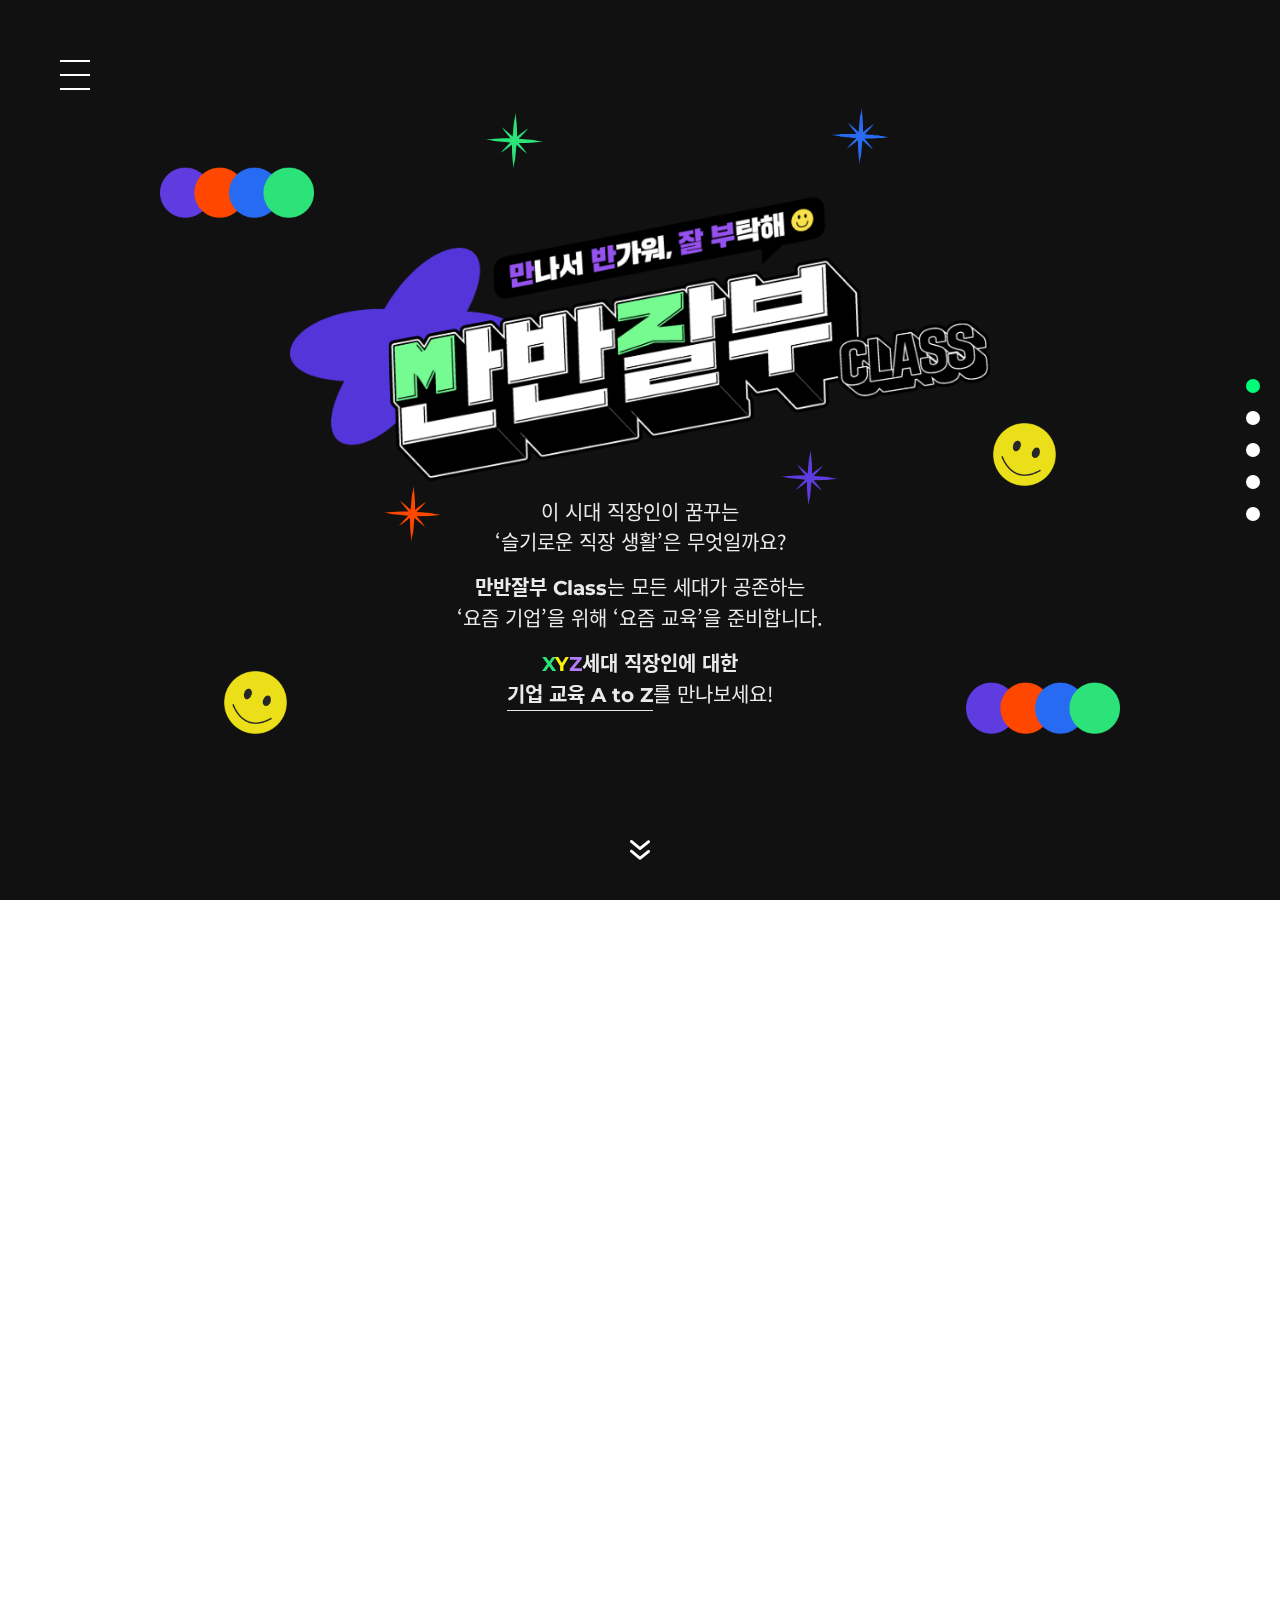
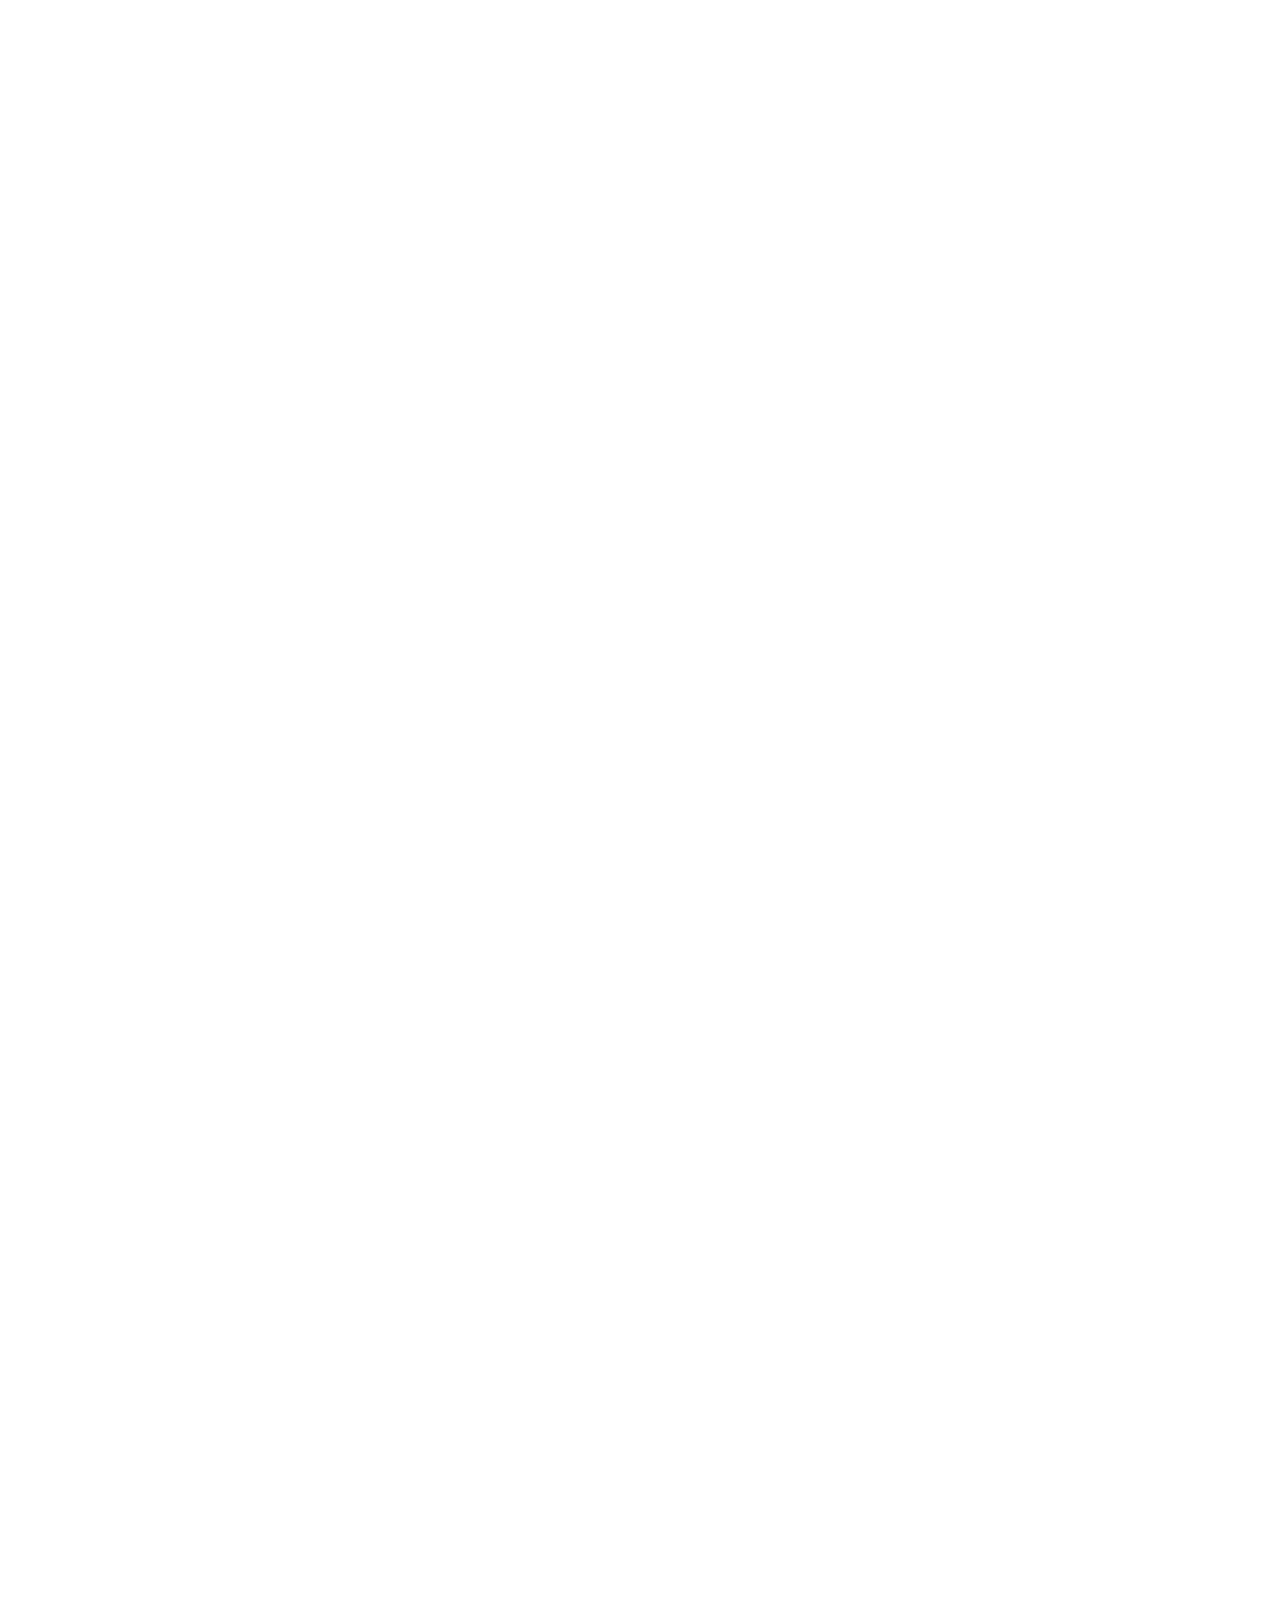
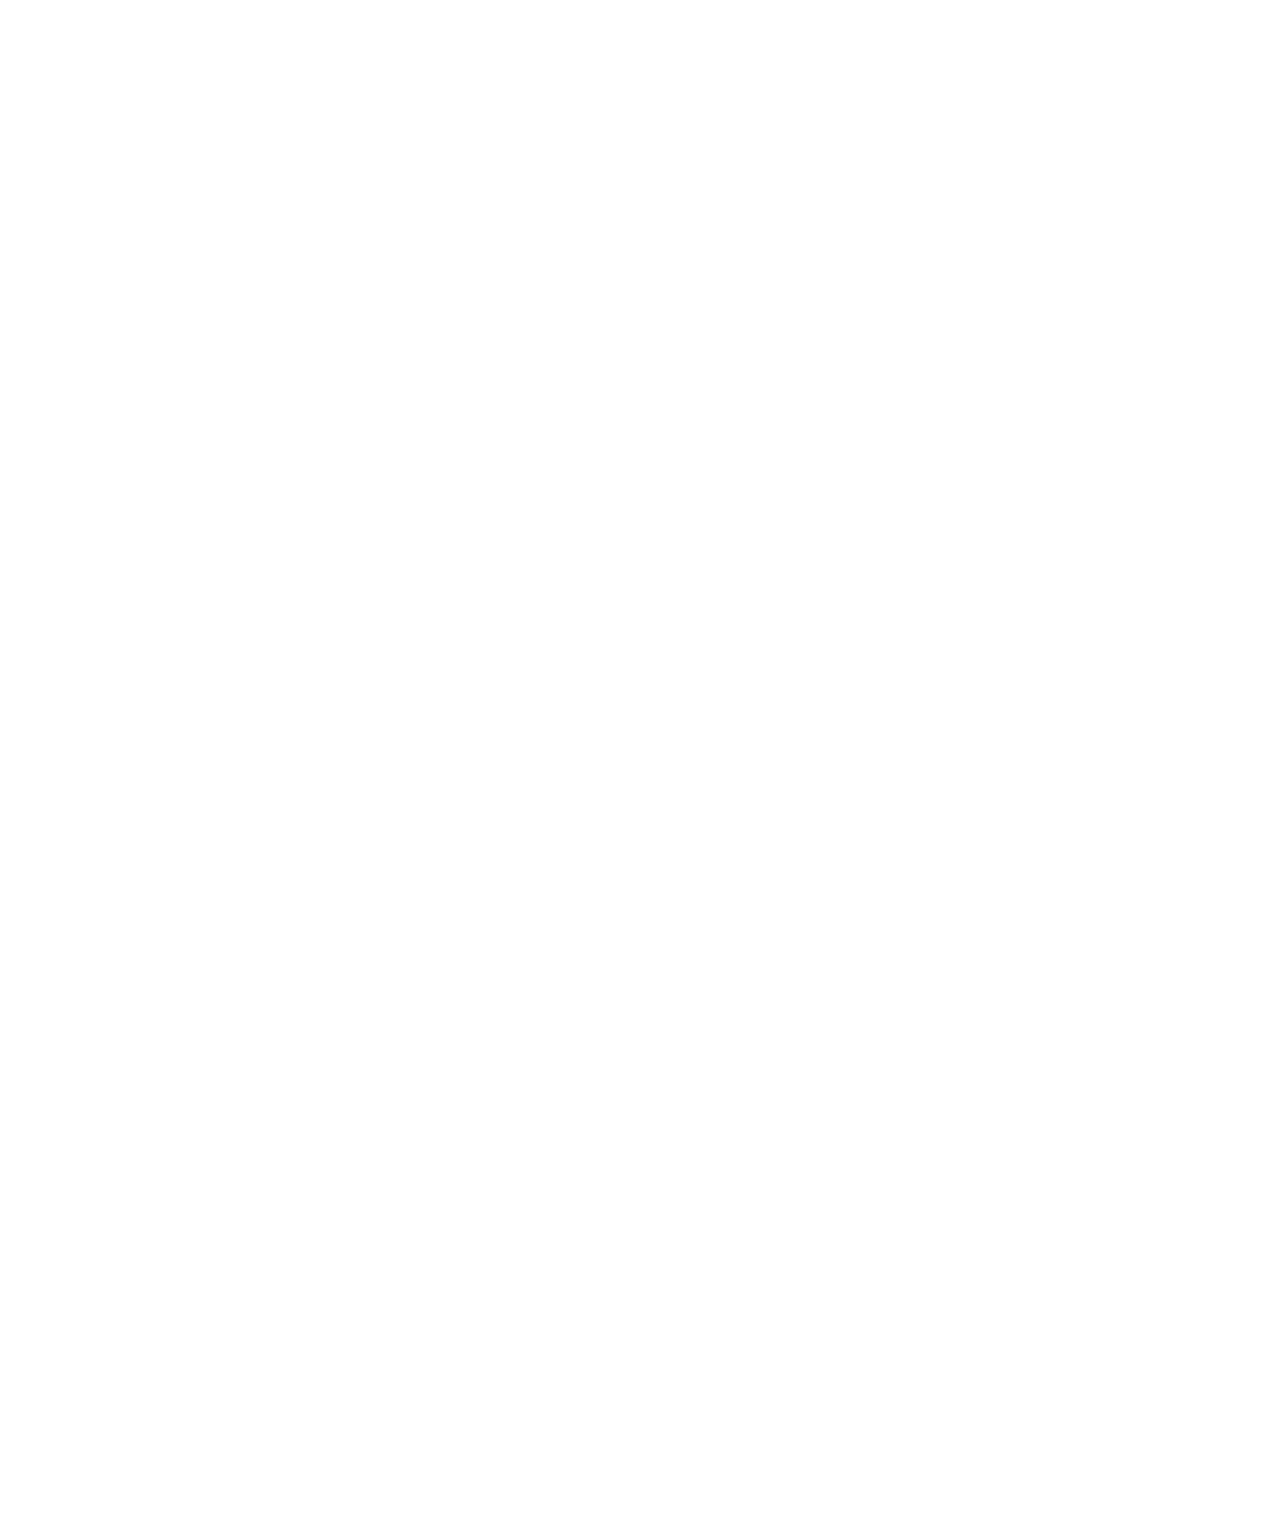
==== commit c11154cb: "퍼블 디자인 수정" ====
--- a/views/html/index.html
+++ b/views/html/index.html
@@ -14,7 +14,7 @@
         <meta property="og:site_name" content="" >
         <meta property="og:title" content="만반잘부 클래스 :: MZ세대 신입사원 양성 교육">
         <meta property="og:description" content="밀레니얼-Z세대 신입사원을 위한 만반잘부 클래스! 대한민국에서 가장 젊은 신입사원 양성 교육을 만나보세요!">
-        <meta property="og:image" content="">
+        <meta property="og:image" content="../../content/images/share.png">
         <meta property="og:image:width" content="600">
         <meta property="og:image:height" content="315">
         
@@ -22,10 +22,10 @@
         <meta name="twitter:site" content="">
         <meta property="twitter:title" content="만반잘부 클래스 :: MZ세대 신입사원 양성 교육">
         <meta property="twitter:description" content="밀레니얼-Z세대 신입사원을 위한 만반잘부 클래스! 대한민국에서 가장 젊은 신입사원 양성 교육을 만나보세요!">
-        <meta property="twitter:image" content="">
-
-        <link rel="shortcut icon" type="image/x-icon" href=""> <!-- Chrome, Safari, IE -->
-        <link rel="icon" type="image/png" href=""> <!-- Firefox, Opera -->
+        <meta property="twitter:image" content="../../content/images/share.png">
+
+        <link rel="shortcut icon" type="image/x-icon" href="../../content/images/favicon.ico"> <!-- Chrome, Safari, IE -->
+        <link rel="icon" type="image/png" href="../../content/images/favicon.png"> <!-- Firefox, Opera -->
 
         <link href="https://fonts.googleapis.com/css2?family=Montserrat:wght@300;400;500;600;700&display=swap" rel="stylesheet"> <!-- google font -->
 
@@ -148,7 +148,7 @@
                         </div>
                     </div>
                 </div> <!-- //section 3 : intro -->
-                <div clas   s="main-area__desc section" id="section3">
+                <div class="main-area__desc section" id="section3">
                     <i class="main-ico__desc-circ mo-hide"><img src="../../content/images/main/decription-icon-circles.png" alt="원형 아이콘"></i>
                     <i class="main-ico__desc-star purplestar"><img src="../../content/images/main/visual-icon-star-purple.png" alt="보라색 별"></i>
                     <i class="main-ico__desc-star greenstar"><img src="../../content/images/main/visual-icon-star-green.png" alt="초록색 별"></i>
@@ -240,6 +240,7 @@
                     $(".main-gate-list").slick({
                         slidesToShow: 4,
                         variableWidth: true,
+                        arrows: false,
                         responsive: [
                             {
                                 breakpoint: 1366.98,
--- a/content/styles/content.css
+++ b/content/styles/content.css
@@ -11,11 +11,25 @@
     width: 100%;
     z-index: 10;
 }
+
+@media screen and (max-width: 575.98px) {
+    header {
+        display: block !important;
+        padding: 3rem 0;
+        text-align: center;
+    }
+}
 /* ci
 ==========================================================*/
 .hd-ci {
     display: inline-block;
     width: 7rem;
+}
+@media screen and (max-width: 575.98px) {
+    .hd-ci {
+        padding-bottom: 2rem;
+        width: 9rem;
+    }
 }
 /* navigation toggle button
 ==========================================================*/
@@ -96,10 +110,6 @@
 /*==========================================================
 navigation
 ==========================================================*/
-.nav-scrl-wrap {
-    overflow: auto;
-    height: 100%;
-}
 .nav-wrap {
     position: relative;
 }
@@ -116,13 +126,67 @@
 }
 .nav-menu:hover {
     color: #000;
-    background-color: #fff;
-    border-color: #000;
 }
 .nav-menu.active {
     color: #fff !important;
     border-color: #000;
     background-color: #000;
+}
+
+@media screen and (max-width: 575.98px) {
+    nav {
+        overflow: hidden;
+        position: relative;
+    }
+    nav::before {
+        content: "";
+        position: absolute;
+        top: 0;
+        right: 0;
+        width: 5%;
+        height: 100%;
+        z-index: 1;
+    }
+    .nav-scrl-wrap {
+        overflow-x: scroll;
+        padding: 0 20px;
+    }
+    .nav-scrl {
+        overflow: auto;
+        height: 100%;
+    }
+    .nav-scrl-wrap,
+    .nav-scrl {
+        -ms-overflow-style: none;
+        scrollbar-width: none;
+    }
+    .nav-scrl-wrap::-webkit-scrollbar,
+    .nav-scrl::-webkit-scrollbar {
+        display: none;
+    }
+    #newcomerNav::before {
+        background-color: #6a44e3;
+        box-shadow: 0 0 11px 11px #6a44e3;
+    }
+    #juniorNav::before {
+        background-color: #ff5100;
+        box-shadow: 0 0 11px 11px #ff5100;
+    }
+    #leaderNav::before {
+        background-color:#2c76f4;
+        box-shadow: 0 0 11px 11px #2c76f4;
+    }
+    #xzitNav::before {
+        display: none;
+    }
+    .nav-scrl {
+        padding-bottom: 1rem;
+        width: 42rem;
+    }
+    .nav-menu {
+        padding: 0.75rem 1rem;
+        margin-left: 0;
+    }
 }
 /* toggle navigation
 ==========================================================*/
@@ -207,7 +271,7 @@
 ==========================================================*/
 footer {
     padding: 3rem 12.5%;
-    background-color: #111;
+    background-color: #101010;
 }
 [class^="ft-ci__"] {
     display: inline-block;
@@ -229,6 +293,11 @@
     letter-spacing: -0.25px;
     color: rgba(255, 255, 255, 0.3);
 }
+.ft-txt__link {
+    display: inline-block;
+    margin-top: 0.75rem;
+    color: rgba(255, 255, 255, 0.3);
+}
 
 @media screen and (max-width: 1366.98px) {
     footer {
@@ -238,7 +307,7 @@
 }
 @media screen and (max-width: 575.98px) {
     footer {
-        padding: 6rem 0 8rem;
+        padding: 4rem 0 8rem;
         text-align: center;
     }
     .ft-wrap__lt {
@@ -260,6 +329,7 @@
         width: 15rem;
     }
     .ft-txt__copyright {
+        font-size: 0.8rem;
         line-height: 1.2;
     }
 }
@@ -337,6 +407,48 @@
         background-position: -10000px 0;
     }
 }
+@-webkit-keyframes buzzOut {
+    10% {
+      -webkit-transform: translateX(3px) rotate(2deg);
+      transform: translateX(3px) rotate(2deg);
+    }
+    20% {
+      -webkit-transform: translateX(-3px) rotate(-2deg);
+      transform: translateX(-3px) rotate(-2deg);
+    }
+    30% {
+      -webkit-transform: translateX(3px) rotate(2deg);
+      transform: translateX(3px) rotate(2deg);
+    }
+    40% {
+      -webkit-transform: translateX(-3px) rotate(-2deg);
+      transform: translateX(-3px) rotate(-2deg);
+    }
+    50% {
+      -webkit-transform: translateX(2px) rotate(1deg);
+      transform: translateX(2px) rotate(1deg);
+    }
+    60% {
+      -webkit-transform: translateX(-2px) rotate(-1deg);
+      transform: translateX(-2px) rotate(-1deg);
+    }
+    70% {
+      -webkit-transform: translateX(2px) rotate(1deg);
+      transform: translateX(2px) rotate(1deg);
+    }
+    80% {
+      -webkit-transform: translateX(-2px) rotate(-1deg);
+      transform: translateX(-2px) rotate(-1deg);
+    }
+    90% {
+      -webkit-transform: translateX(1px) rotate(0);
+      transform: translateX(1px) rotate(0);
+    }
+    100% {
+      -webkit-transform: translateX(-1px) rotate(0);
+      transform: translateX(-1px) rotate(0);
+    }
+}
 
 @keyframes fadeIn {
     0% {
@@ -406,6 +518,48 @@
     }
     100% {
         background-position: -10000px 0;
+    }
+}
+@keyframes buzzOut {
+    10% {
+      -webkit-transform: translateX(3px) rotate(2deg);
+      transform: translateX(3px) rotate(2deg);
+    }
+    20% {
+      -webkit-transform: translateX(-3px) rotate(-2deg);
+      transform: translateX(-3px) rotate(-2deg);
+    }
+    30% {
+      -webkit-transform: translateX(3px) rotate(2deg);
+      transform: translateX(3px) rotate(2deg);
+    }
+    40% {
+      -webkit-transform: translateX(-3px) rotate(-2deg);
+      transform: translateX(-3px) rotate(-2deg);
+    }
+    50% {
+      -webkit-transform: translateX(2px) rotate(1deg);
+      transform: translateX(2px) rotate(1deg);
+    }
+    60% {
+      -webkit-transform: translateX(-2px) rotate(-1deg);
+      transform: translateX(-2px) rotate(-1deg);
+    }
+    70% {
+      -webkit-transform: translateX(2px) rotate(1deg);
+      transform: translateX(2px) rotate(1deg);
+    }
+    80% {
+      -webkit-transform: translateX(-2px) rotate(-1deg);
+      transform: translateX(-2px) rotate(-1deg);
+    }
+    90% {
+      -webkit-transform: translateX(1px) rotate(0);
+      transform: translateX(1px) rotate(0);
+    }
+    100% {
+      -webkit-transform: translateX(-1px) rotate(0);
+      transform: translateX(-1px) rotate(0);
     }
 }
 
@@ -498,6 +652,11 @@
         padding-right: 20px !important;
     }
 }
+@media screen and (max-width: 575.98px) {
+    .class-tit {
+        font-size: 2.5rem;
+    }
+}
 /* visual
 ==========================================================*/
 [class^="class-area-kv__"] {
@@ -518,6 +677,14 @@
 .class-area-kv__xzit {
     background-image: url("../images/class/xzit-keyvisual.png");
 }
+
+@media screen and (max-width: 575.98px) {
+    [class^="class-area-kv__"] {
+        padding: 0 !important;
+        height: auto;
+        background: none;
+    }
+}
 /* anchor menu
 ==========================================================*/
 .anchor-menu-bar {
@@ -525,7 +692,7 @@
     position: sticky;
     top: 0;
     padding: 1.5rem 0;
-    background-color: #000;
+    background-color: #101010;
     z-index: 10;
 }
 [class^="anchor-menu__"] {
@@ -548,9 +715,34 @@
 .anchor-menu__xzit.active {
     color: #31e784;
 }
+
+@media screen and (max-width: 575.98px) {
+    .anchor-menu-bar {
+        padding: 1.8rem 0;
+    }
+    .anchor-menu__newcomer:hover,
+    .anchor-menu__junior:hover,
+    .anchor-menu__leader:hover,
+    .anchor-menu__xzit:hover {
+        color: #fff;
+    }
+    .anchor-menu__newcomer.active {
+        color: #e1ccff;
+    }
+    .anchor-menu__junior.active {
+        color: #ff5100;
+    }
+    .anchor-menu__leader.active {
+        color: #9ec2ff;
+    }
+    .anchor-menu__xzit.active {
+        color: #31e784;
+    }
+}
 /* intro
 ==========================================================*/
 [class^="class-area-intro__"] {
+    overflow-x: hidden;
     padding: 5rem 0 6rem;
     text-align: center;
 }
@@ -573,10 +765,12 @@
     transition: opacity 2s 1.5s ease;
 }
 [class^="class-intro-copy__"] {
+    position: relative;
     margin: 3.5rem 0;
     line-height: 1.4;
     background-repeat: no-repeat;
     background-size: 4.25rem;
+    z-index: 1;
 }
 .class-intro-copy__top {
     padding-left: 6.5rem;
@@ -652,6 +846,98 @@
     margin: 6rem auto 0;
     max-width: 966px;
 }
+
+@media screen and (min-width: 1920.98px) {
+    .class-intro-copy-box::after {
+        top: -15%;
+        background-size: 60%;
+    }
+}
+@media screen and (max-width: 1440.98px) {
+    .class-intro-copy-box::after {
+        top: 13%;
+    }
+    .class-area-intro__newcomer .class-intro-copy-box::after {
+        top: 20%;
+    }
+    .class-area-intro__leader .class-intro-copy-box::after {
+        top: 8%;
+    }
+}
+@media screen and (max-width: 1199.98px) {
+    .class-intro-copy-box::after {
+        top: 0 !important;
+    }
+    .class-intro-copy-box {
+        padding: 45% 20px 3rem;
+        margin: 3rem 0 6rem;
+    }
+    .class-intro-copy-box::after {
+        top: 0;
+        height: 50%;
+        background-size: 100%;
+        -webkit-transition-delay: 0.35s;
+        transition-delay: 0.35s;
+    }
+}
+@media screen and (max-width: 575.98px) {
+    [class^="class-area-intro__"] .class-tit {
+        font-size: 1.8rem;
+    }
+    .class-intro-copy-box {
+        padding: 45% 0 0;
+        margin: 5rem 0 0;
+    }
+    .class-intro-copy-box::after {
+        height: 40%;
+        background: url("../images/class/common-intro-copy-background-image-mo.png") no-repeat center top;
+        background-size: 100%;
+    }
+    [class^="class-intro-copy__"] {
+        margin: 2rem 0;
+        font-size: 1.4rem;
+        background-size: 3rem;
+    }
+    .class-intro-copy__top {
+        padding-left: 4rem;
+    }
+    .class-intro-copy__btm {
+        padding-right: 4rem;
+    }
+    .newcomer-intro-list li {
+        padding-top: 1.5rem;
+    }
+    .newcomer-intro-label {
+        margin: 0 auto;
+    }
+    .newcomer-intro-label strong {
+        font-size: 1rem;
+    }
+    .newcomer-intro-label span {
+        font-size: 0.8rem;
+    }
+    .newcomer-intro-txt {
+        padding: 1.25rem 0 0;
+        width: 100%;
+        font-size: 1rem;
+        text-align: center;
+    }
+    
+    .junior-intro-circ {
+        width: 9.5rem;
+        height: 9.5rem;
+    }
+    .junior-intro-circ.orange {
+        width: 8rem;
+        height: 8rem;
+    }
+    .junior-intro-circ-label {
+        font-size: 1.5rem;
+    }
+    .xzit-intro-img {
+        margin: 5rem -20px 0;
+    }
+}
 /* download
 ==========================================================*/
 [class^="class-area-down__"] {
@@ -667,20 +953,57 @@
     left: 0;
     width: 100%;
     height: 2rem;
+    background-position: 0 0;
+    background-repeat: repeat-x;
     background-size: cover;
 }
 [class^="class-area-down__"]::before {
     top: -2rem;
-    background: url("../images/class/common-download-background-image-top.png") repeat-x 0 0;
     -webkit-animation: moveBg 50s linear;
     animation: moveBg 50s linear;
 }
 [class^="class-area-down__"]::after {
     bottom: -2rem;
-    background: url("../images/class/common-download-background-image-bottom.png") repeat-x 0 0;
     -webkit-animation: moveBgRv 50s linear;
     animation: moveBgRv 50s linear;
 }
+.class-area-down__newcomer {
+    background-color: #f7f5ff;
+}
+.class-area-down__newcomer::before {
+    background-image: url("../images/class/newcomer-download-background-image-top.png");
+}
+.class-area-down__newcomer::after {
+    background-image: url("../images/class/newcomer-download-background-image-bottom.png");
+}
+.class-area-down__junior {
+    background-color: #fdf3ee;
+}
+.class-area-down__junior::before {
+    background-image: url("../images/class/junior-download-background-image-top.png");
+}
+.class-area-down__junior::after {
+    background-image: url("../images/class/junior-download-background-image-bottom.png");
+}
+.class-area-down__leader {
+    background-color: #f1f6fd;
+}
+.class-area-down__leader::before {
+    background-image: url("../images/class/leader-download-background-image-top.png");
+}
+.class-area-down__leader::after {
+    background-image: url("../images/class/leader-download-background-image-bottom.png");
+}
+.class-area-down__xzit {
+    background-color: #eefaf5;
+}
+.class-area-down__xzit::before {
+    background-image: url("../images/class/xzit-download-background-image-top.png");
+}
+.class-area-down__xzit::after {
+    background-image: url("../images/class/xzit-download-background-image-bottom.png");
+}
+
 .class-down-btn {
     overflow-y: hidden;
     position: relative;
@@ -724,6 +1047,15 @@
     background: url("../images/class/common-download-button-icon.png") no-repeat center right;
     background-size: 0.8rem;
 }
+
+@media screen and (max-width: 575.98px) {
+    [class^="class-area-down__"] {
+        padding: 5rem 0;
+    }
+    [class^="class-area-down__"] .class-tit {
+        font-size: 1.7rem;
+    }
+}
 /* course
 ==========================================================*/
 [class^="class-area-course__"] .class-txt {
@@ -735,10 +1067,13 @@
     padding: 8rem 0;
 }
 [class^="class-area-course__"] + [class^="class-area-course__"] .class-course-dl {
-    border-top: 1px solid #c4c4c4;
+    border-top: 1px dashed #c4c4c4;
 }
 .class-course-dt {
     width: 16.5rem;
+}
+.class-course-dt .class-tit {
+    line-height: 1;
 }
 .class-course-dd {
     width: calc(100% - 16.5rem);
@@ -757,7 +1092,7 @@
     padding-top: 2.5rem;
     line-height: 1.3;
     background-repeat: no-repeat;
-    background-position: left top;
+    background-position: left top 5px;
     background-size: 1.75rem;
 }
 .class-course-desc-tit__pen {
@@ -785,8 +1120,81 @@
     background-image: url("../images/class/common-couse-icon-paper.png");
 }
 
+.class-course-point-box {
+    padding: 2rem 0 3rem;
+    margin-top: 4rem;
+    text-align: center;
+    background-color: #f9f9f9;
+    border-radius: 0.75rem;
+}
+.class-course-point-tit {
+    display: inline-block;
+    position: relative;
+    padding-left: 1.75rem;
+    margin-bottom: 2.5rem;
+}
+.class-course-point-tit::before {
+    content: "!";
+    display: inline-block;
+    position: absolute;
+    top: -2px;
+    left: 0;
+    width: 1.25rem;
+    height: 1.25rem;
+    line-height: 1.25rem;
+    border: 2px solid #000;
+    border-radius: 100%;
+}
+.class-course-point-list {
+    position: relative;
+}
+.class-course-point-list::after {
+    content: "";
+    position: absolute;
+    top: 40%;
+    left: 50%;
+    -webkit-transform: translate(-50%, -50%);
+    transform: translate(-50%, -50%);
+    width: 52%;
+    height: 1px;
+    background-position: bottom;
+    background-size: 0.75rem 1px;
+    background-repeat: repeat-x;
+}
+.class-course-point-item {
+    padding: 0 1rem;
+}
+.class-course-point-circ {
+    position: relative;
+    display: inline-block;
+    width: 9rem;
+    height: 9rem;
+    border-radius: 100%;
+    z-index: 1;
+}
+.class-course-point-label {
+    position: absolute;
+    top: 50%;
+    left: 0;
+    -webkit-transform: translateY(-50%);
+    transform: translateY(-50%);
+    display: inline-block;
+    width: 100%;
+    line-height: 1.4;
+    color: #fff;
+}
+.class-area-course__newcomer .class-course-point-list::after {
+    background-image: linear-gradient(to right, #5f3cdf 50%, rgba(255, 255, 255, 0) 0%);
+}
+.class-area-course__junior .class-course-point-list::after {
+    background-image: linear-gradient(to right, #ff5100 50%, rgba(255, 255, 255, 0) 0%);
+}
+.class-area-course__leader .class-course-point-list::after {
+    background-image: linear-gradient(to right, #2c76f4 50%, rgba(255, 255, 255, 0) 0%);
+}
+
 .class-course-module-box {
-    padding-left: 34%;
+    padding-left: 28%;
 }
 .class-course-module {
     display: none;
@@ -829,11 +1237,14 @@
     text-align: center;
     line-height: 5.5rem;
     color: #fff;
-    background-color: #000;
+    background-color: #101010;
     border-radius: 100%;
 }
 .class-course-module-cont {
     width: calc(100% - 7.5rem);
+}
+.class-course-module-cont strong {
+    line-height: 1.3;
 }
 
 .class-area-course__xzit .class-course-module .class-txt {
@@ -853,11 +1264,113 @@
     background-size: 100%;
 }
 .xzit-module-tip {
-    padding-left: 3.5rem;
+    padding: 0.7rem 0 0.7rem 3.5rem;
     margin-top: 1rem;
     line-height: 1.3;
     background: url("../images/class/xzit-module-tip-icon.png") no-repeat left top;
     background-size: 2.5rem;
+}
+@media screen and (max-width: 1199.98px) {
+    .class-course-dt {
+        padding: 1rem 0;
+    }
+    .class-course-desc-item {
+        padding: 1rem 3%;
+    }
+    .class-course-module-box {
+        padding-left: 3.5rem;
+    }
+}
+@media screen and (max-width: 575.98px) {
+    [class^="class-area-course__"] .class-txt {
+        line-height: 1.4;
+    }
+    .class-course-dl {
+        padding: 5rem 0;
+    }
+    .class-course-dt,
+    .class-course-dd {
+        width: 100%;
+    }
+    [class^="class-area-course__"] + [class^="class-area-course__"] .class-course-dl {
+        border-top: 0;
+    }
+    .class-course-desc-item {
+        flex: initial;
+        padding: 3rem 0 0;
+        width: 100%;
+        border-left: 0;
+    }
+    [class^="class-course-desc-tit__"] {
+        font-size: 1.4rem;
+        background-size: 2rem;
+    }
+    .class-course-point-box {
+        padding: 2.5rem;
+        text-align: left;
+        border-radius: 1.25rem;
+    }
+    .class-course-point-tit {
+        padding-left: 2rem;
+    }
+    .class-course-point-tit::before {
+        text-align: center;
+    }
+    .class-course-point-label {
+        font-size: 1.1rem;
+        text-align: center;
+    }
+    .class-course-point-list::after {
+        top: 4.5rem;
+        left: 4rem;
+        -webkit-transform: translate(0, 0);
+        transform: translate(0, 0);
+        width: 1px;
+        height: 70%;
+        background-position: left;
+        background-size: 1px 1rem;
+        background-repeat: repeat-y;
+    }
+    .class-course-point-item {
+        display: flex;
+        flex-wrap: wrap;
+        align-items: center;
+        padding: 1rem 0;
+        width: 100%;
+    }
+    .class-course-point-circ {
+        width: 8rem;
+        height: 8rem;
+    }
+    .class-course-point-item .class-txt {
+        padding-left: 2rem;
+        width: calc(100% - 8rem);
+    }
+    .class-area-course__newcomer .class-course-point-list::after {
+        background-image: linear-gradient(to bottom, #5f3cdf 50%, rgba(255, 255, 255, 0) 0%);
+    }
+    .class-area-course__junior .class-course-point-list::after {
+        background-image: linear-gradient(to bottom, #ff5100 50%, rgba(255, 255, 255, 0) 0%);
+    }
+    .class-course-day {
+        padding-bottom: 4.5rem;
+    }
+    .class-course-day-btn {
+        margin-left: 3rem;
+        font-size: 1.3rem;
+    }
+    .class-course-module-box {
+        padding-top: 5rem;
+        padding-left: 0;
+    }
+    .class-course-module-item {
+        align-items: flex-start;
+    }
+    
+    .xzit-module-tip {
+        padding: 0 0 0 3.5rem;
+        background-size: 2.75rem;
+    }
 }
 
 /*========================================================
@@ -879,37 +1392,93 @@
     -webkit-transition: color 0.3s ease, background-color 0.3s ease, border-color 0.3s ease;
     transition: color 0.3s ease, background-color 0.3s ease, border-color 0.3s ease;
 }
-[class^="faq-tabmenu__"]:hover {
-    background-color: #fff;
-}
+[class^="faq-tabmenu__"]:hover,
 [class^="faq-tabmenu__"].active {
     color: #fff !important;
 }
-.faq-tabmenu__orange:hover {
-    border-color: #ff5100;
-}
+.faq-tabmenu__orange:hover,
 .faq-tabmenu__orange.active {
     background-color: #ff5100;
     border-color: #ff5100;
 }
-.faq-tabmenu__green:hover {
-    border-color: #31e784;
-}
+.faq-tabmenu__green:hover,
 .faq-tabmenu__green.active {
     background-color: #31e784;
     border-color: #31e784;
 }
-.faq-tabmenu__blue:hover {
-    border-color: #2c76f4;
-}
+.faq-tabmenu__blue:hover,
 .faq-tabmenu__blue.active {
     background-color: #2c76f4;
     border-color: #2c76f4;
 }
-.faq-tabmenu__purple:hover {
-    border-color: #6a44e3;
-}
+.faq-tabmenu__purple:hover,
 .faq-tabmenu__purple.active {
     background-color: #6a44e3;
     border-color: #6a44e3;
+}
+
+@media screen and (max-width: 575.98px) {
+    .faq-tabmenu-bar {
+        padding-top: 4rem;
+    }
+}
+
+/*========================================================
+modal
+========================================================*/
+/* modal
+========================================================*/
+.paging-btn__modal.primary.unvalid {
+    -webkit-animation: buzzOut 0.75s linear;
+    animation: buzzOut 0.75s linear;
+}
+/* alert
+========================================================*/
+.alert-wrap {
+    position: relative;
+    padding: 1.5rem 1.25rem;
+    margin: 5rem auto;
+    max-width: 450px;
+    width: 450px;
+    text-align: center;
+    background-color: #4e37cb;
+    border-radius: 0.75rem;
+    opacity: 0;
+}
+.alert-txt {
+    display: inline-block;
+    padding-left: 2rem;
+    font-size: 0.8rem;
+    text-align: left;
+    line-height: 1.5;
+    color: #fff;
+}
+.alert-txt .mark {
+    width: 1.25rem;
+}
+.alert-wrap.active {
+    -webkit-animation-name: fadeInUp;
+    -webkit-animation-duration: 1s;
+    -webkit-animation-fill-mode: both;
+    -webkit-animation-timing-function: cubic-bezier(0.250, 0.460, 0.450, 0.940);
+    animation-name: fadeInUp;
+    animation-duration: 1s;
+    animation-fill-mode: both;
+    animation-timing-function: cubic-bezier(0.250, 0.460, 0.450, 0.940);
+}
+
+@media screen and (max-width: 575.98px) {
+    .alert-wrap {
+        padding: 1.5rem 1.25rem;
+        margin: 5rem auto;
+        width: 90%;
+    }
+    .alert-txt {
+        padding-left: 2.5rem;
+        font-size: 1.15rem;
+    }
+    .alert-txt .mark {
+        top: 2px;
+        width: 1.5rem;
+    }
 }--- a/content/styles/main.css
+++ b/content/styles/main.css
@@ -214,6 +214,11 @@
     padding-top: 0.75rem;
 }
 
+@media screen and (max-width: 1440.98px) {
+    .main-tit__vsl {
+        width: 35rem;
+    }
+}
 @media screen and (max-width: 575.98px) {
     .main-tit__vsl {
         margin-bottom: 3.5rem;
@@ -295,6 +300,15 @@
     animation: scrollDownArrow 1s 1.5s infinite linear;
 }
 
+@media screen and (max-width: 1440.98px) {
+    .main-ico__vsl-star.greenstar {
+        top: 12.5%;
+    }
+    .main-ico__vsl-star.bluestar {
+        top: 12%;
+        left: 65%;
+    }
+}
 @media screen and (max-width: 1024.98px) {
     .main-ico__vsl-circ {
         width: 16%;
@@ -406,6 +420,12 @@
     border-radius: 2rem;
 }
 
+@media screen and (max-width: 1440.98px) {
+    .main-gate-card {
+        margin: 0 auto;
+        width: 80%;
+    }
+}
 @media screen and (max-width: 1366.98px) {
     .main-gate-list li {
         margin: 0 2%;
@@ -598,6 +618,37 @@
     animation-delay: 0.25s;
 }
 
+@media screen and (max-width: 1440.98px) {
+    .main-ico__intro-copy.manager {
+        top: 12%;
+        left: 13.35%;
+    }
+    .main-ico__intro-copy.newcomer {
+        top: 13%;
+    }
+    .main-ico__intro-copy.intern {
+        left: 6.5%;
+    }
+    .main-ico__intro-copy.head {
+        left: 73.5%;
+    }
+    .main-ico__intro-copy.exag {
+        top: 85%;
+        left: 14.5%;
+    }
+    .main-ico__intro-copy.life {
+        left: 67%;
+    }
+    .main-ico__intro-circ.purplecirc.top {
+        top: 6.5%;
+    }
+    .main-ico__intro-circ.bluecirc {
+        top: 15%;
+    }
+    .main-ico__intro-circ.greencirc {
+        top: 7.5%;
+    }
+}
 @media screen and (max-width: 1024.98px) {
     .main-ico__intro-copy {
         width: 35%;
@@ -870,6 +921,24 @@
     width: 22.66%;
 }
 
+@media screen and (max-width: 1440.98px) {
+    .main-ico__faq-star.greenstar {
+        left: 8%;
+    }
+    .main-ico__faq-star.bluestar {
+        right: 3%;
+    }
+    .main-ico__faq-star.redstar.top {
+        top: 5%;
+    }
+    .main-ico__faq-star.redstar.btm {
+        left: 2%;
+    }
+    .main-ico__faq-shape {
+        bottom: -8.5%;
+        width: 19.5%;
+    }
+}
 @media screen and (max-width: 575.98px) {
     .main-ico__faq-star {
         width: 10% !important;
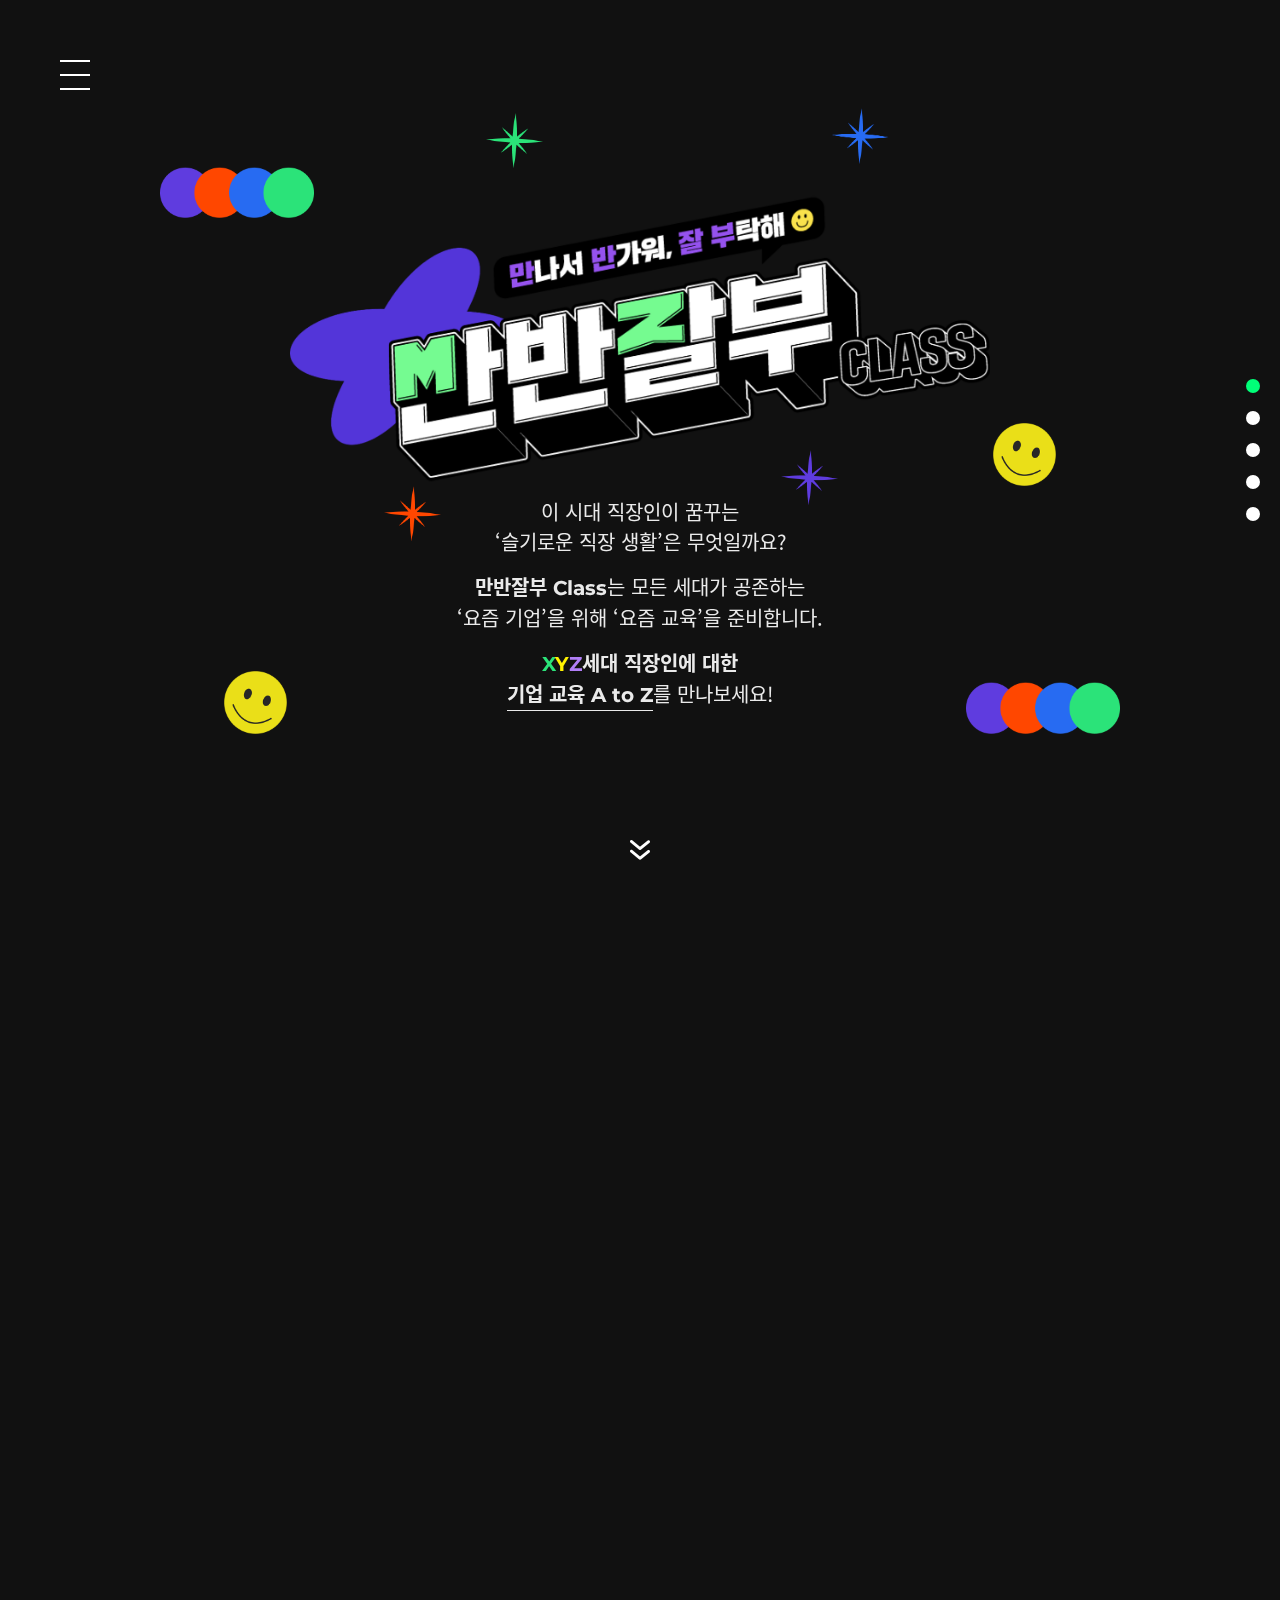
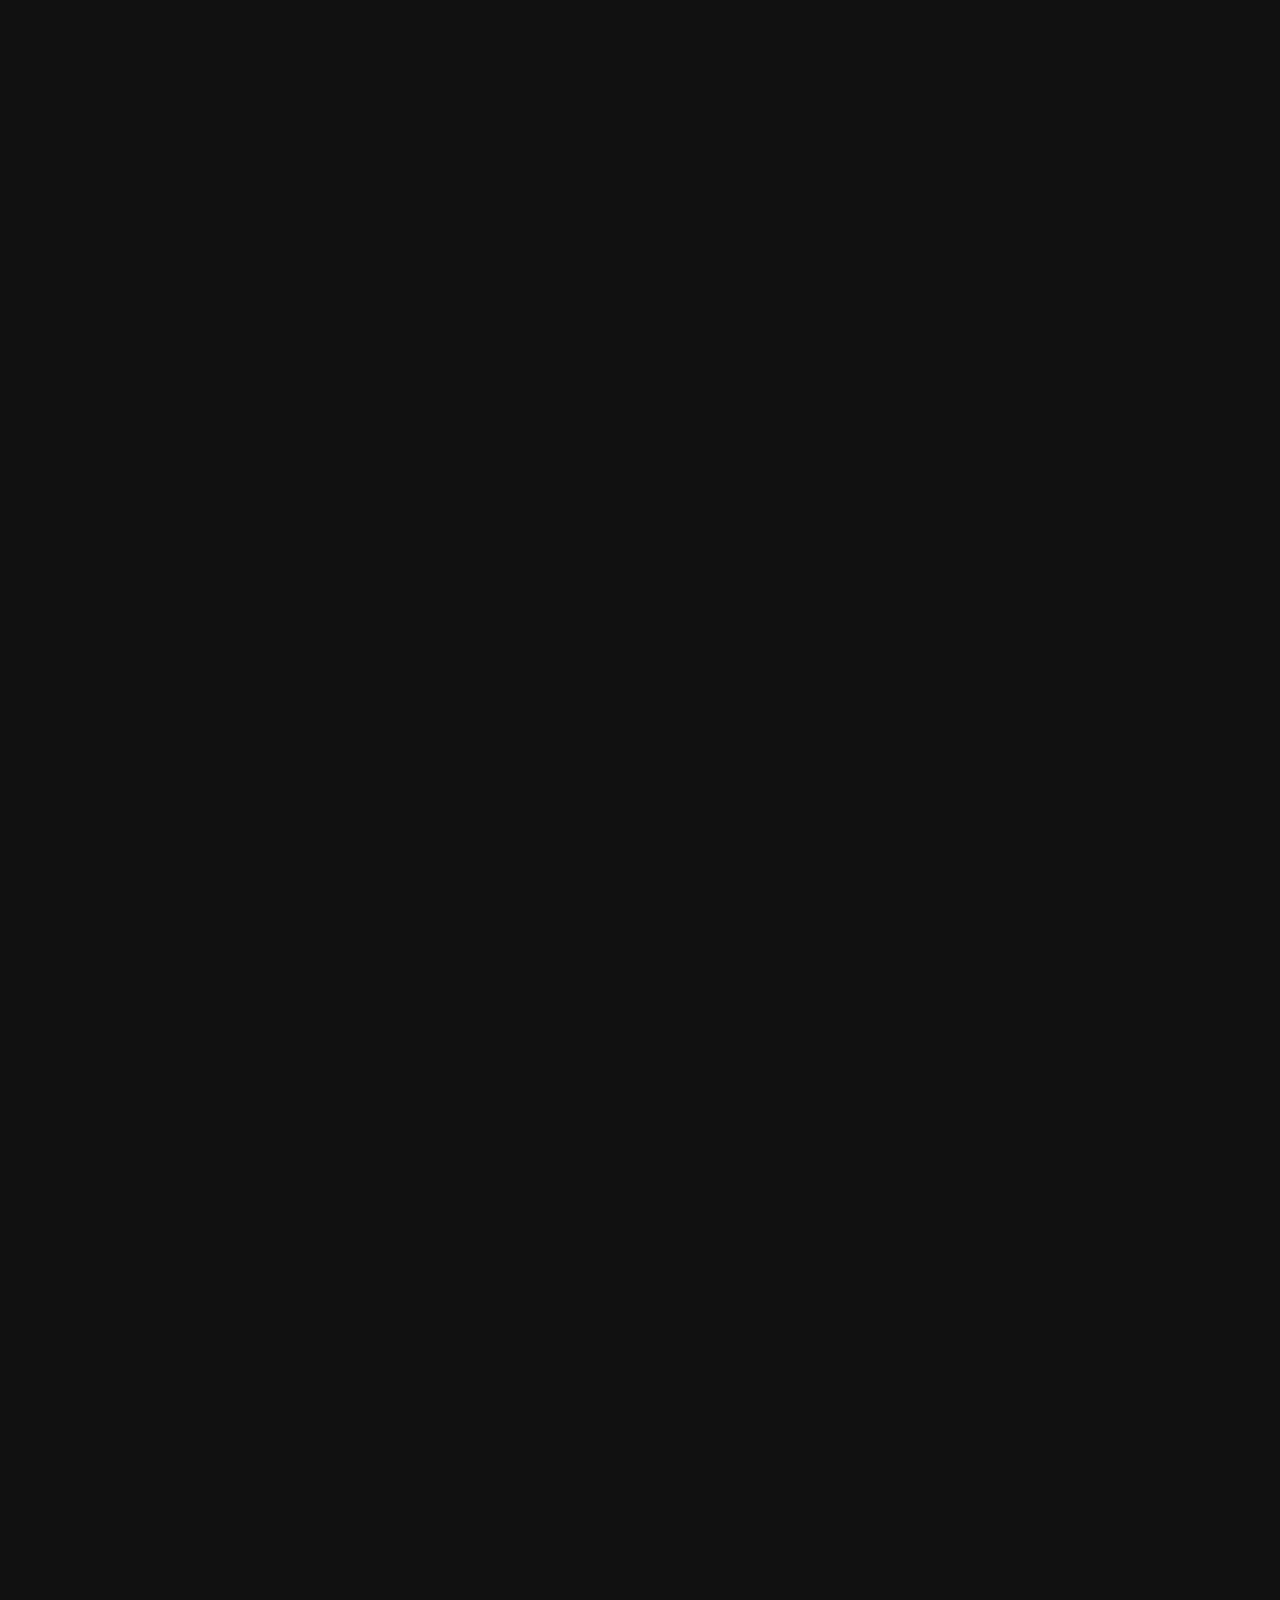
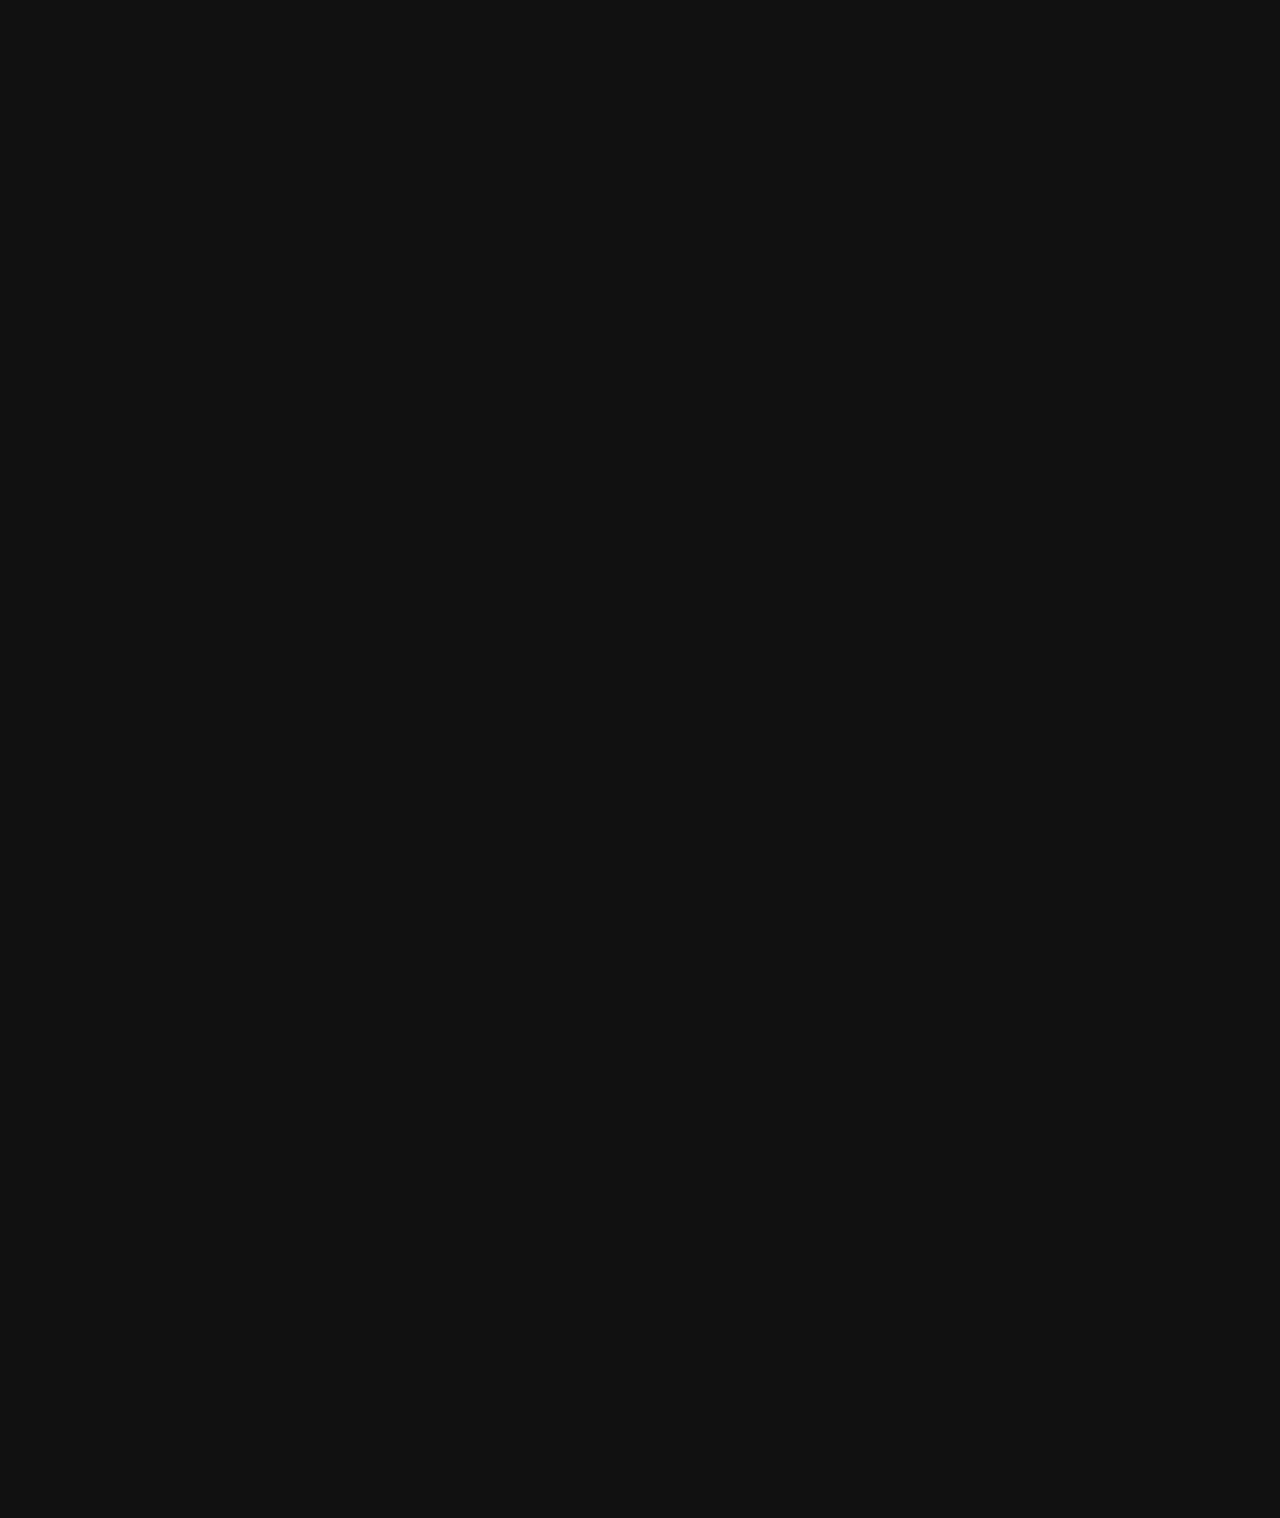
==== commit e64ca8c9: "만만잘부 수정사항" ====
--- a/views/html/index.html
+++ b/views/html/index.html
@@ -63,7 +63,11 @@
                     <div class="nav-ft">
                         <i class="nav-ci__class"><img src="../../content/images/nav-ci-class.png" alt="만반잘부 CLASS"></i>
                         <p class="nav-txt__info efw700 fs14">E : tmi@mz-class.com<br>T : 02-6080-3379</p>
-                        <i class="nav-ci__corp"><img src="../../content/images/nav-ci-corp.png" alt="만반잘부 CLASS"></i>
+                        <i class="nav-ci__corp">
+                            <img src="../../content/images/nav-ci-corp.png" alt="대학내일 X 커넥트 밸류">
+                            <a href="https://corp.univ.me/Home" target="_blank" title="대학내일 홈페이지 (새 창 이동)" class="nav-ci-corplink__lt"><span class="txt-hidden">대학내일</span></a>
+                            <a href="https://blog.naver.com/connect-value" target="_blank" title="커넥트밸류 홈페이지 (새 창 이동)" class="nav-ci-corplink__rt"><span class="txt-hidden">커넥트밸류</span></a>
+                        </i> <!-- 1207 zoe 수정 -->
                     </div>
                 </div>
             </div> <!-- //nav -->
@@ -157,7 +161,7 @@
                     <div class="main-cont__desc flex-box flex-row__rv flex-spc__cnt flex-align__cnt">
                         <div class="main-desc-wrap__rt">
                             <h2 class="main-tit__desc efw700 fs37 fc-yellow"><span class="txt-linebreak__mo">Who</span> Am I ?</h2>
-                            <p class="main-txt__desc fs20"><strong class="fw700">MZ세대 전문 그룹 대학내일과,<br>기업교육 전문 그룹 커넥트밸류가 만났습니다.</strong><br><br>MZ세대 직장인을 잘 알고 이해하는 우리는<br>한민국에서 가장 젊은 기업교육을 선사합니다.<br><br>서로가 만나서 반갑고 잘 부탁할 수 있는<br>슬기로운 직장 생활을 만들어 나갑니다! <i class="main-emoji__desc strong"><img src="../../content/images/main/description-emoji-strong.png" alt="힘있는 팔 이모지"></i></p>
+                            <p class="main-txt__desc fs20"><strong class="fw700">MZ세대 전문 그룹 대학내일과,<br>기업교육 전문 그룹 커넥트밸류가 만났습니다.</strong><br><br>MZ세대 직장인을 잘 알고 이해하는 우리는<br>대한민국에서 가장 젊은 기업교육을 제공합니다.<br><br>서로가 만나서 반갑고 잘 부탁할 수 있는<br>슬기로운 직장 생활을 만들어 나갑니다! <i class="main-emoji__desc strong"><img src="../../content/images/main/description-emoji-strong.png" alt="힘있는 팔 이모지"></i></p> <!-- 1207 zoe 수정 -->
                         </div>
                         <div class="main-desc-wrap__lt">
                             <figure><img src="../../content/images/main/description-corpgroup.png" alt="MZ세대 타깃 마케팅·콘텐츠 전문 그룹 대학내일, 대학내일20대연구소 + 스마트한 기업교육 컨설팅 전문 그룹 커넥트밸류 = 만반잘부 Class"></figure>
@@ -193,8 +197,8 @@
                                 <li class="faq-item__main">
                                     <a href="javascript:void(0);" class="faq-q__main fw700 fs22"><span class="faq-label__main efw700">Q.</span> '다른 교육'도 문의 가능할까요?</a>
                                     <div class="faq-a__main">
-                                        <p class="faq-txt__main fs18">MZ세대 전문 기업 대학내일과 기업교육 전문 기업 커넥트밸류의 협력 아래<br>MZ세대 관련 교육 범위는 꾸준히 확대하고 있습니다.<br>어떤 사항이든 문의처(채널톡/전화/메일)로 편하게 문의주세요.<br>추가로, 커넥트밸류는 교육 컨설팅 기업이자 온라인 HRD 플랫폼 기업으로<br>500여 명의 전문 강사진을 보유하고 있어,<br>의뢰하시는 어떤 교육이든 적합한 교육 기획과 운영이 가능합니다.</p>
-                                    </div>
+                                        <p class="faq-txt__main fs18"><span class="txt-linebreak">MZ세대 전문 기업 대학내일과 기업교육 전문 기업 커넥트밸류의 협력 아래</span> MZ세대 관련 교육 범위는 꾸준히 확대되고 있습니다.<br>어떤 사항이든 문의처(채널톡/전화/메일)로 편하게 문의주세요.<br>추가로, 커넥트밸류는 교육 컨설팅 기업이자 온라인 HRD 플랫폼 기업으로 <span class="txt-linebreak">500여 명의 전문 강사진을 보유하고 있어,</span> 의뢰하시는 어떤 교육이든 적합한 교육 기획과 운영이 가능합니다.</p>
+                                    </div> <!-- 1207 zoe 수정 -->
                                 </li>
                                 <li class="faq-item__main">
                                     <a href="javascript:void(0);" class="faq-q__main fw700 fs22"><span class="faq-label__main efw700">Q.</span> MZ세대 교육에 대해 지속적으로 안내 받을 수 있을까요?</a>
@@ -213,7 +217,11 @@
                             <p class="ft-txt__info efw700 fs18"><span class="fc-lavender">E</span> : tmi@mz-class.com<br><span class="fc-neongreen">T</span> : 02-6080-3379</p>
                         </div>
                         <div class="ft-wrap__rt">
-                            <i class="ft-ci__corp"><img src="../../content/images/footer-ci-corp.png" alt="대학내일 X 커넥트밸류"></i>
+                            <i class="ft-ci__corp">
+                                <img src="../../content/images/footer-ci-corp.png" alt="대학내일 X 커넥트밸류">
+                                <a href="https://corp.univ.me/Home" target="_blank" title="대학내일 홈페이지 (새 창 이동)" class="ft-ci-corplink__lt"><span class="txt-hidden">대학내일</span></a>
+                                <a href="https://blog.naver.com/connect-value" target="_blank" title="커넥트밸류 홈페이지 (새 창 이동)" class="ft-ci-corplink__rt"><span class="txt-hidden">커넥트밸류</span></a>
+                            </i> <!-- 1208 zoe 수정 (전체 페이지 동일 수정 사항) -->
                             <p class="ft-txt__copyright efw300 fs14"><span class="txt-linebreak__mo">COPYRIGHT &copy; UNIVTOMORROW & CONNECTVALUE</span> ALL RIGHTS RESERVED</p>
                         </div>
                     </footer>
@@ -286,6 +294,8 @@
             });
         });
 
+        //main load (1207 zoe 추가)
+        mainLoad();
         //main parallax event
         mainParallax();
     </script>
--- a/content/styles/content.css
+++ b/content/styles/content.css
@@ -227,9 +227,23 @@
     display: inline-block;
     width: 10.625rem;
 }
-.nav-ci__corp {
+.nav-ci__corp { /* 1207 zoe ���� */
+    position: relative;
     display: inline-block;
     width: 8.375rem;
+}
+[class^="nav-ci-corplink__"] { /* 1207 zoe �߰� */
+    position: absolute;
+    top: 0;
+    height: 100%;
+}
+.nav-ci-corplink__lt { /* 1207 zoe �߰� */
+    left: 0;
+    width: 34.11%;
+}
+.nav-ci-corplink__rt { /* 1207 zoe �߰� */
+    right: 0;
+    width: 49.16%;
 }
 .nav-txt__info {
     padding: 1.25rem 0;
@@ -280,8 +294,22 @@
 .ft-ci__class{
     width: 10.4rem;
 }
-.ft-ci__corp{
+.ft-ci__corp { /* 1207 zoe ���� */
+    position: relative;
     width: 14.95rem;
+}
+[class^="ft-ci-corplink__"] { /* 1207 zoe �߰� */
+    position: absolute;
+    top: 0;
+    height: 100%;
+}
+.ft-ci-corplink__lt { /* 1207 zoe �߰� */
+    left: 0;
+    width: 34.11%;
+}
+.ft-ci-corplink__rt { /* 1207 zoe �߰� */
+    right: 0;
+    width: 49.16%;
 }
 .ft-txt__info {
     padding-left: 4.5rem;
--- a/content/styles/main.css
+++ b/content/styles/main.css
@@ -87,6 +87,18 @@
         -webkit-transform: translate(-50%, -0.75rem);
         transform: translate(-50%, -0.75rem);
     }
+}
+
+/*==========================================================
+load (1207 zoe �߰�)
+==========================================================*/
+html {
+    background: #111;
+}
+main {
+    opacity: 0;
+    -webkit-transition: opacity 0.5s;
+    transition: opacity 0.5s;
 }
 
 /*==========================================================
